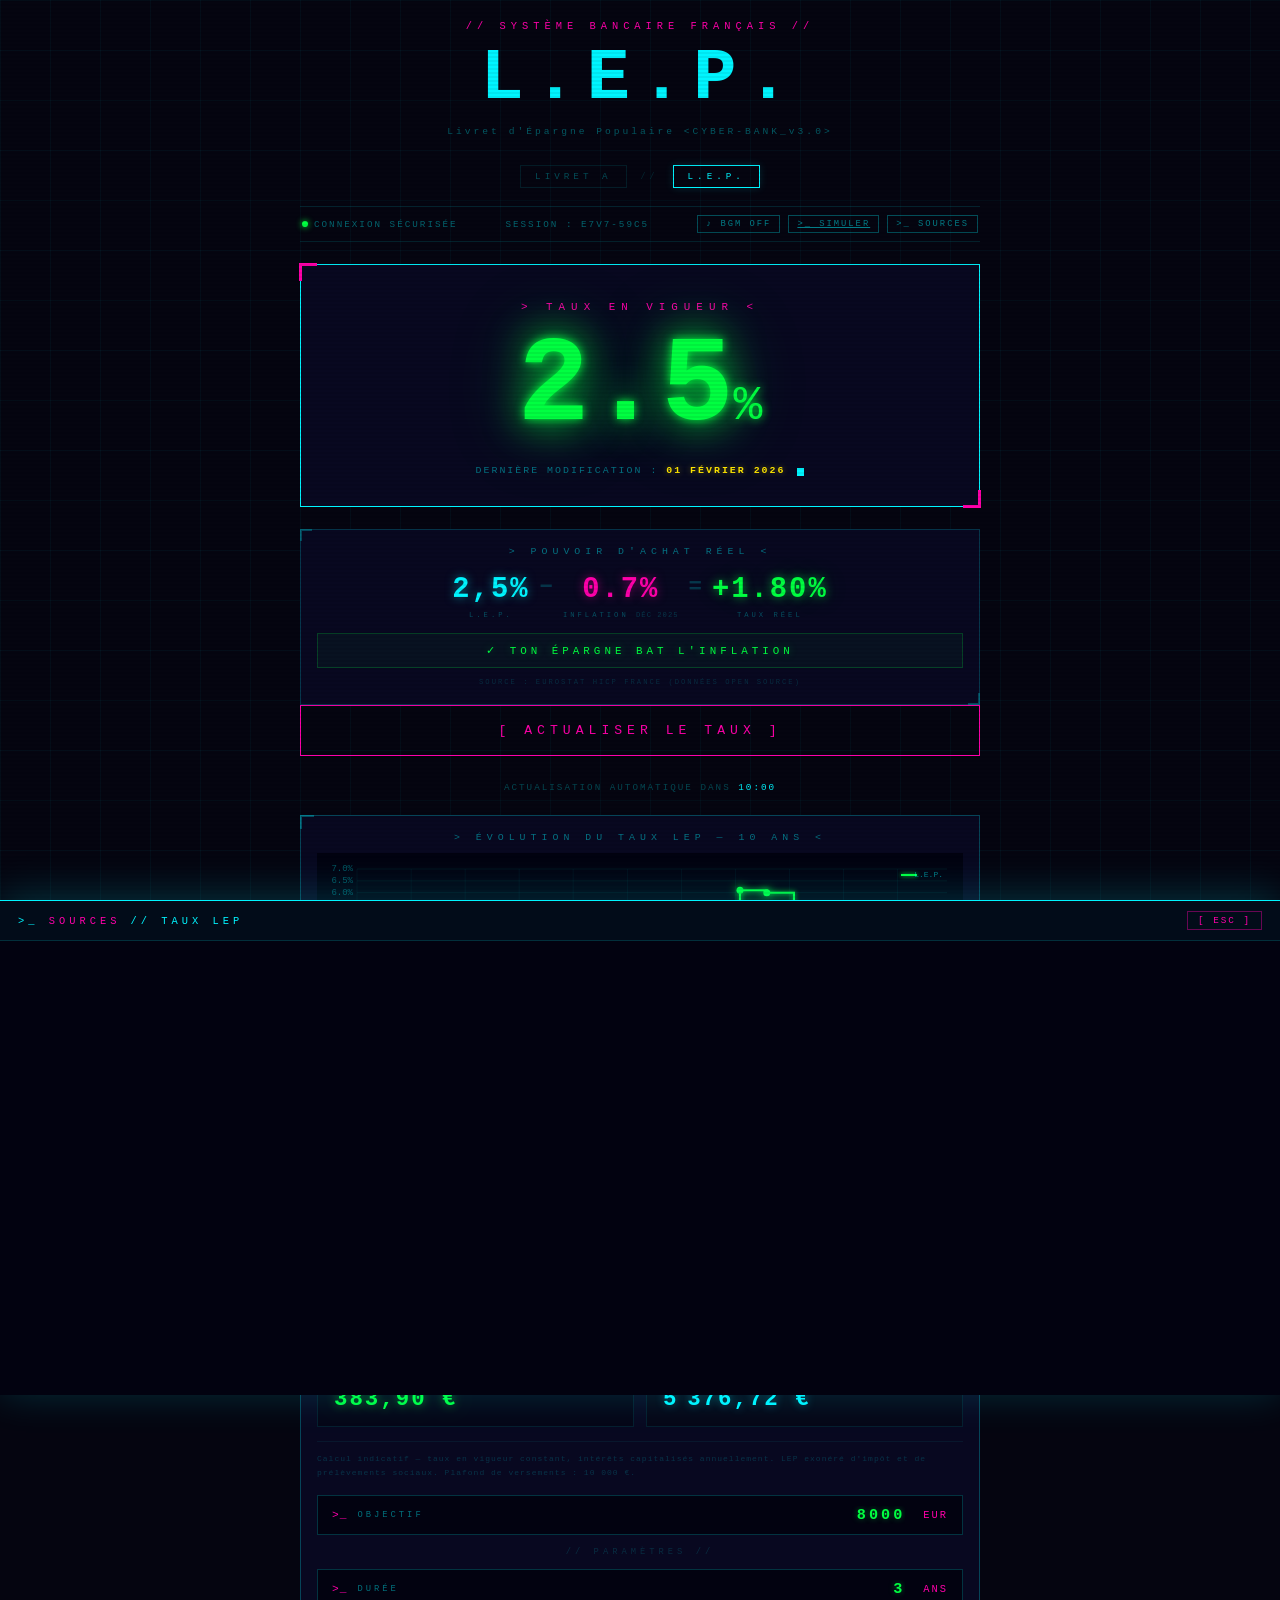
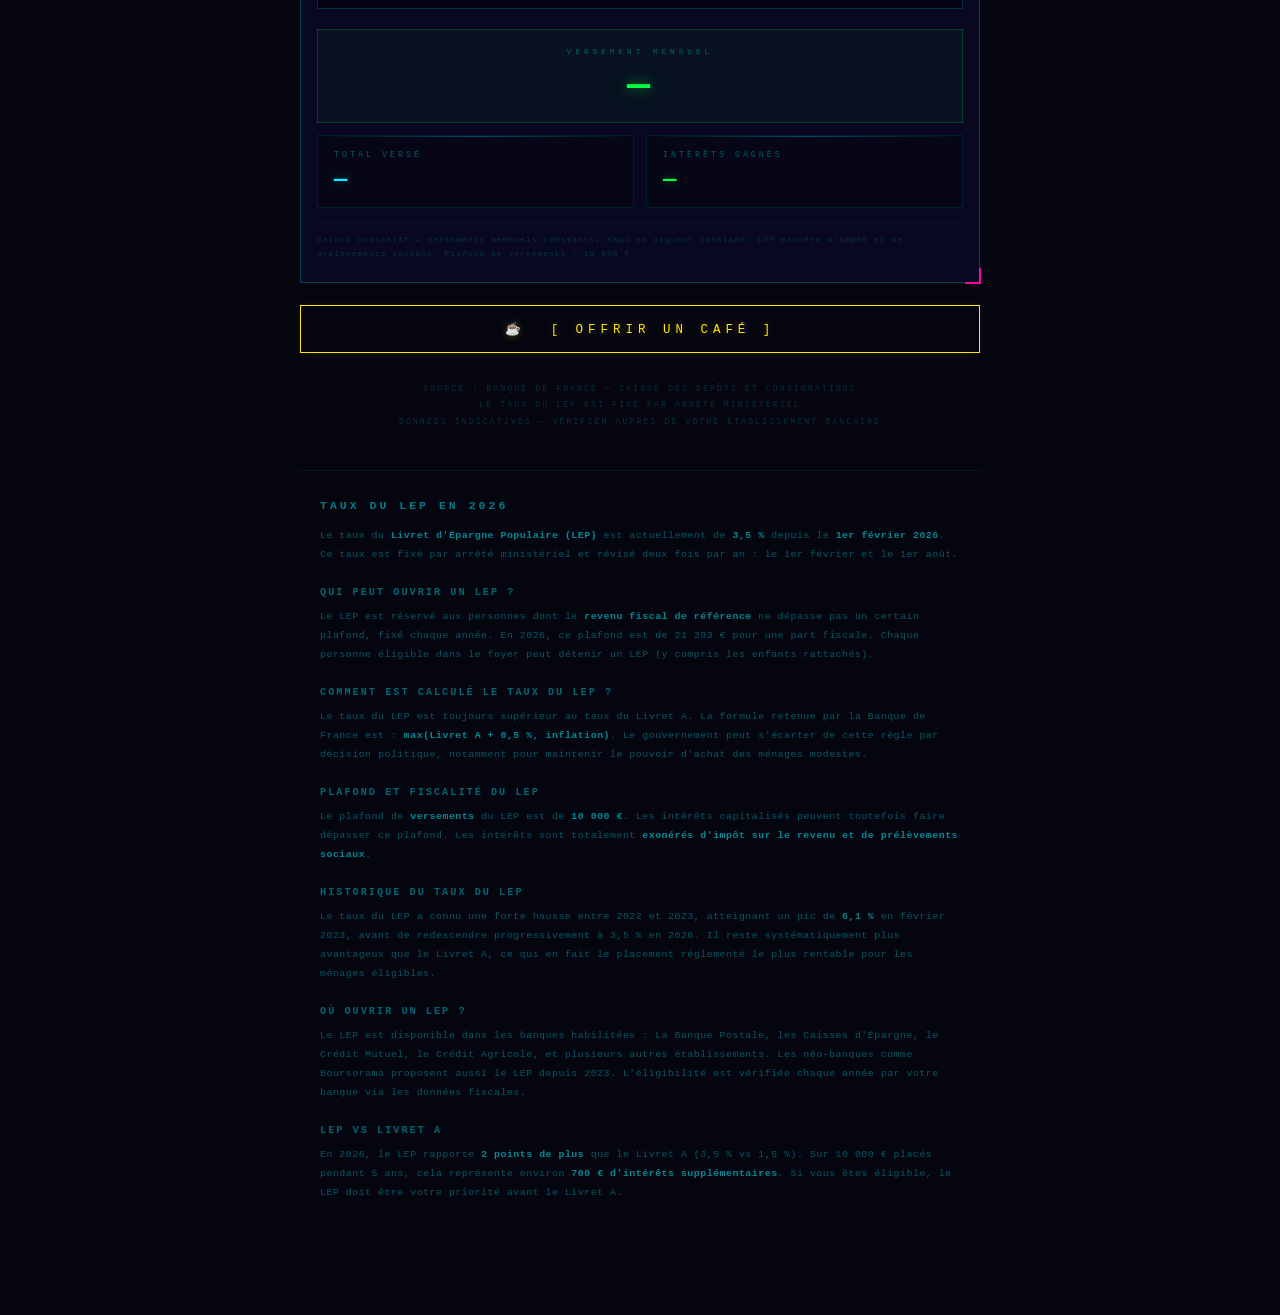
==== lep.html @ acd98ec1 "feat: simulateur objectif — inverser la formule (je veux X€ → versement/mois) Onglet ">_ Objectif" d" ====
<!DOCTYPE html>
<html lang="fr">
<head>
    <meta charset="UTF-8">
    <meta name="viewport" content="width=device-width, initial-scale=1.0">
    <meta http-equiv="Content-Security-Policy" content="default-src 'none'; script-src 'unsafe-inline' 'self' https://www.googletagmanager.com; style-src 'self'; img-src 'self' https://www.google-analytics.com; connect-src https://www.google-analytics.com https://analytics.google.com https://stats.g.doubleclick.net https://www.googletagmanager.com https://ec.europa.eu; frame-src https://www.googletagmanager.com; frame-ancestors 'none';">
    <meta name="referrer" content="strict-origin-when-cross-origin">
    <!-- Google Tag Manager -->
    <script>(function(w,d,s,l,i){w[l]=w[l]||[];w[l].push({'gtm.start':
    new Date().getTime(),event:'gtm.js'});var f=d.getElementsByTagName(s)[0],
    j=d.createElement(s),dl=l!='dataLayer'?'&l='+l:'';j.async=true;j.src=
    'https://www.googletagmanager.com/gtm.js?id='+i+dl;f.parentNode.insertBefore(j,f);
    })(window,document,'script','dataLayer','GTM-5NK9XSDT');</script>
    <!-- End Google Tag Manager -->
    <title>Taux LEP 2026 : 2,5 % — Livret d'Épargne Populaire mis à jour</title>
    <meta name="description" content="Taux du LEP (Livret d'Épargne Populaire) en vigueur : 2,5 % depuis fév. 2026. Sous conditions de ressources. Historique, simulateur et sources officielles.">
    <meta name="robots" content="index, follow">
    <meta name="theme-color" content="#050510">
    <link rel="icon" href="favicon.svg" type="image/svg+xml">
    <link rel="canonical" href="https://neurocash.fr/lep.html">
    <meta property="og:title" content="Taux LEP 2026 : 2,5 %">
    <meta property="og:description" content="Taux du LEP en vigueur : 2,5 % depuis le 1er février 2026. Sous conditions de ressources, plafond 10 000 €. Sources officielles.">
    <meta property="og:url" content="https://neurocash.fr/lep.html">
    <meta property="og:type" content="website">
    <meta property="og:locale" content="fr_FR">
    <script type="application/ld+json">
    {
      "@context": "https://schema.org",
      "@type": "WebPage",
      "name": "Taux LEP 2026",
      "description": "Taux du Livret d'Épargne Populaire (LEP) en vigueur : 3,5 % depuis le 1er février 2026.",
      "url": "https://neurocash.fr/lep.html",
      "inLanguage": "fr-FR",
      "dateModified": "2026-02-01",
      "publisher": { "@type": "Organization", "name": "NeuroCash", "url": "https://neurocash.fr" },
      "mainEntity": {
        "@type": "FinancialProduct",
        "name": "Livret d'Épargne Populaire (LEP)",
        "description": "Livret d'épargne réglementé réservé aux personnes aux revenus modestes.",
        "annualPercentageRate": "2.5",
        "currency": "EUR",
        "feesAndCommissionsSpecification": "Aucun frais. Exonéré d'impôt et de prélèvements sociaux. Plafond 10 000 €."
      }
    }
    </script>
    <link rel="stylesheet" href="css/style.css">
</head>
<body>
    <!-- Google Tag Manager (noscript) -->
    <noscript><iframe src="https://www.googletagmanager.com/ns.html?id=GTM-5NK9XSDT"
    height="0" width="0" style="display:none;visibility:hidden"></iframe></noscript>
    <!-- End Google Tag Manager (noscript) -->

    <div class="container">

        <header class="header">
            <div class="header-tag">// Système Bancaire Français //</div>
            <div class="header-title">L.E.P.</div>
            <div class="header-sub">Livret d'Épargne Populaire &lt;CYBER-BANK_v3.0&gt;</div>
        </header>

        <nav class="page-nav" aria-label="Navigation produits">
            <a href="index.html" class="page-nav-link">LIVRET A</a>
            <span class="page-nav-sep">//</span>
            <a href="lep.html" class="page-nav-link active" aria-current="page">L.E.P.</a>
        </nav>

        <div class="status-bar" aria-label="Barre de statut système">
            <span><span class="status-dot" aria-hidden="true"></span>CONNEXION SÉCURISÉE</span>
            <span>SESSION&nbsp;: <span id="session-id">---</span></span>
            <span class="status-btns">
                <button class="btn-console-toggle" id="btn-audio"
                        onclick="toggleAudio()" aria-label="Activer/désactiver la musique d'ambiance"
                        aria-pressed="false">♪ BGM OFF</button>
                <a class="btn-console-toggle" href="#simulateur"
                   aria-label="Aller au simulateur d'épargne">&gt;_ SIMULER</a>
                <button class="btn-console-toggle" id="btn-console-toggle"
                        onclick="toggleConsole()" aria-label="Ouvrir la console sources"
                        aria-expanded="false">&gt;_ SOURCES</button>
            </span>
        </div>

        <section class="rate-panel" aria-label="Taux du LEP">
            <div class="rate-label">&gt;&nbsp;Taux en vigueur&nbsp;&lt;</div>
            <div>
                <span class="rate-value" id="rate-display">3.5</span><span class="rate-unit">%</span>
            </div>
            <div class="rate-date">
                Dernière modification&nbsp;:&nbsp;<strong id="rate-change-date">01 FÉVRIER 2026</strong>
                <span class="cursor" aria-hidden="true"></span>
            </div>
        </section>

        <div class="inf-panel" aria-label="Pouvoir d'achat réel du LEP">
            <div class="chart-label">&gt;&nbsp;Pouvoir d'achat réel&nbsp;&lt;</div>
            <div class="inf-equation">
                <div class="inf-col">
                    <div class="inf-val cyan" id="inf-livreta-value">3,5%</div>
                    <div class="inf-lbl">L.E.P.</div>
                </div>
                <div class="inf-op">−</div>
                <div class="inf-col inf-tip-wrap">
                    <div class="inf-val pink"><span id="inf-inflation-value">…</span>%</div>
                    <div class="inf-lbl">INFLATION <span id="inf-inflation-period" class="inf-period"></span></div>
                    <div class="inf-tip" id="inf-tip" role="tooltip">
                        <div class="inf-tip-row">SOURCE <span>Eurostat</span></div>
                        <div class="inf-tip-row">SÉRIE <span>IPCH France</span></div>
                        <div class="inf-tip-row">PÉRIODE <span id="inf-tip-period">…</span></div>
                        <div class="inf-tip-row">VALEUR <span id="inf-tip-value">…</span>%</div>
                        <div class="inf-tip-row">OPEN DATA <span>ec.europa.eu</span></div>
                    </div>
                </div>
                <div class="inf-op">=</div>
                <div class="inf-col">
                    <div class="inf-real-value" id="inf-real-value">…</div>
                    <div class="inf-lbl">TAUX RÉEL</div>
                </div>
            </div>
            <div class="inf-status" id="inf-status">Chargement…</div>
            <div class="inf-source">Source : Eurostat HICP France (données open source)</div>
        </div>

        <button class="btn-update" id="btn-update" onclick="updateRate()"
                aria-label="Actualiser le taux affiché">
            [&nbsp;Actualiser le taux&nbsp;]
        </button>
        <div class="loading-bar" id="loading-bar" role="progressbar" aria-hidden="true"></div>

        <p class="refresh-info">
            Actualisation automatique dans&nbsp;<span id="countdown"
                aria-live="polite" aria-label="Temps avant actualisation">10:00</span>
        </p>

        <div class="chart-panel" aria-label="Graphique évolution du taux LEP">
            <div class="chart-label">&gt;&nbsp;Évolution du taux LEP — 10 ans&nbsp;&lt;</div>
            <div class="chart-wrap">
                <canvas id="rate-chart" aria-label="Graphique en escalier du taux du LEP"></canvas>
                <div class="chart-tooltip" id="chart-tooltip"></div>
            </div>
        </div>

        <div class="calc-panel" id="simulateur" aria-label="Simulateur d'épargne LEP">
            <div class="chart-label">&gt;&nbsp;Simulateur d'épargne&nbsp;&lt;</div>

            <div class="calc-tabs" role="tablist">
                <button class="calc-tab active" id="tab-gain" role="tab"
                        aria-selected="true" onclick="switchTab('gain')">
                    &gt;_ Intérêts
                </button>
                <button class="calc-tab" id="tab-objectif" role="tab"
                        aria-selected="false" onclick="switchTab('objectif')">
                    &gt;_ Objectif
                </button>
            </div>

            <div id="mode-gain">
                <div class="calc-inputs">
                    <div class="calc-field">
                        <span class="calc-prompt">&gt;_</span>
                        <label for="calc-amount">Montant placé</label>
                        <input type="number" id="calc-amount" value="5000"
                               min="1" max="10000" aria-label="Montant en euros">
                        <span class="calc-unit">EUR</span>
                    </div>
                    <div class="calc-plafond-wrap" aria-label="Plafond LEP">
                        <div class="calc-plafond-label">
                            <span>PLAFOND LÉGAL</span>
                            <span>10 000 €</span>
                        </div>
                        <div class="calc-plafond-track">
                            <div class="calc-plafond-bar" id="calc-plafond-bar"></div>
                        </div>
                    </div>
                    <div class="calc-warning" id="calc-warning" role="alert">
                        ⚠ Montant plafonné à 10 000 € — calcul effectué sur le maximum légal
                    </div>
                    <div class="calc-sep">// paramètres //</div>
                    <div class="calc-field">
                        <span class="calc-prompt">&gt;_</span>
                        <label for="calc-years">Durée</label>
                        <input type="number" id="calc-years" value="3"
                               min="1" max="30" aria-label="Durée en années">
                        <span class="calc-unit">ANS</span>
                    </div>
                </div>
                <div class="calc-results">
                    <div class="calc-result-item">
                        <div class="calc-result-label">Intérêts générés</div>
                        <div class="calc-result-value green" id="calc-interest">0,00 €</div>
                    </div>
                    <div class="calc-result-item">
                        <div class="calc-result-label">Capital final</div>
                        <div class="calc-result-value" id="calc-total">0,00 €</div>
                    </div>
                </div>
                <p class="calc-note">
                    Calcul indicatif — taux en vigueur constant, intérêts capitalisés annuellement.
                    LEP exonéré d'impôt et de prélèvements sociaux. Plafond de versements&nbsp;: 10 000 €.
                </p>
            </div>

            <div id="mode-objectif" style="display:none">
                <div class="calc-inputs">
                    <div class="calc-field">
                        <span class="calc-prompt">&gt;_</span>
                        <label for="obj-target">Objectif</label>
                        <input type="number" id="obj-target" value="8000"
                               min="1" aria-label="Montant cible en euros">
                        <span class="calc-unit">EUR</span>
                    </div>
                    <div class="calc-warning" id="obj-warning" role="alert" style="display:none">
                        ⚠ Objectif au-delà du plafond de versements (10 000 €)
                    </div>
                    <div class="calc-sep">// paramètres //</div>
                    <div class="calc-field">
                        <span class="calc-prompt">&gt;_</span>
                        <label for="obj-years">Durée</label>
                        <input type="number" id="obj-years" value="3"
                               min="1" max="30" aria-label="Durée en années">
                        <span class="calc-unit">ANS</span>
                    </div>
                </div>
                <div class="obj-result-main">
                    <div class="obj-result-main-label">Versement mensuel</div>
                    <div class="obj-result-main-value" id="obj-monthly">—</div>
                </div>
                <div class="calc-results">
                    <div class="calc-result-item">
                        <div class="calc-result-label">Total versé</div>
                        <div class="calc-result-value" id="obj-total-deposed">—</div>
                    </div>
                    <div class="calc-result-item">
                        <div class="calc-result-label">Intérêts gagnés</div>
                        <div class="calc-result-value green" id="obj-interest">—</div>
                    </div>
                </div>
                <p class="calc-note">
                    Calcul indicatif — versements mensuels constants, taux en vigueur constant.
                    LEP exonéré d'impôt et de prélèvements sociaux. Plafond de versements&nbsp;: 10 000 €.
                </p>
            </div>
        </div>

        <a class="btn-coffee" href="https://buymeacoffee.com/neurocash"
           target="_blank" rel="noopener noreferrer"
           aria-label="Offrir un café à NeuroCash">
            ☕ &nbsp;[ OFFRIR UN CAFÉ ]
        </a>

        <footer class="footer">
            Source&nbsp;: Banque de France — Caisse des Dépôts et Consignations<br>
            Le taux du LEP est fixé par arrêté ministériel<br>
            Données indicatives — Vérifier auprès de votre établissement bancaire
        </footer>

        <section class="seo-content" aria-label="Informations sur le LEP">
            <h1>Taux du LEP en 2026</h1>
            <p>Le taux du <strong>Livret d'Épargne Populaire (LEP)</strong> est actuellement de <strong>3,5 %</strong> depuis le <strong>1er février 2026</strong>. Ce taux est fixé par arrêté ministériel et révisé deux fois par an : le 1er février et le 1er août.</p>

            <h2>Qui peut ouvrir un LEP ?</h2>
            <p>Le LEP est réservé aux personnes dont le <strong>revenu fiscal de référence</strong> ne dépasse pas un certain plafond, fixé chaque année. En 2026, ce plafond est de 21 393 € pour une part fiscale. Chaque personne éligible dans le foyer peut détenir un LEP (y compris les enfants rattachés).</p>

            <h2>Comment est calculé le taux du LEP ?</h2>
            <p>Le taux du LEP est toujours supérieur au taux du Livret A. La formule retenue par la Banque de France est : <strong>max(Livret A + 0,5 %, inflation)</strong>. Le gouvernement peut s'écarter de cette règle par décision politique, notamment pour maintenir le pouvoir d'achat des ménages modestes.</p>

            <h2>Plafond et fiscalité du LEP</h2>
            <p>Le plafond de <strong>versements</strong> du LEP est de <strong>10 000 €</strong>. Les intérêts capitalisés peuvent toutefois faire dépasser ce plafond. Les intérêts sont totalement <strong>exonérés d'impôt sur le revenu et de prélèvements sociaux</strong>.</p>

            <h2>Historique du taux du LEP</h2>
            <p>Le taux du LEP a connu une forte hausse entre 2022 et 2023, atteignant un pic de <strong>6,1 %</strong> en février 2023, avant de redescendre progressivement à 3,5 % en 2026. Il reste systématiquement plus avantageux que le Livret A, ce qui en fait le placement réglementé le plus rentable pour les ménages éligibles.</p>

            <h2>Où ouvrir un LEP ?</h2>
            <p>Le LEP est disponible dans les banques habilitées : La Banque Postale, les Caisses d'Épargne, le Crédit Mutuel, le Crédit Agricole, et plusieurs autres établissements. Les néo-banques comme Boursorama proposent aussi le LEP depuis 2023. L'éligibilité est vérifiée chaque année par votre banque via les données fiscales.</p>

            <h2>LEP vs Livret A</h2>
            <p>En 2026, le LEP rapporte <strong>2 points de plus</strong> que le Livret A (3,5 % vs 1,5 %). Sur 10 000 € placés pendant 5 ans, cela représente environ <strong>700 € d'intérêts supplémentaires</strong>. Si vous êtes éligible, le LEP doit être votre priorité avant le Livret A.</p>
        </section>

    </div>

    <div class="notification" id="notification" role="alert" aria-live="assertive"></div>

    <div class="console-overlay" id="console-overlay" onclick="closeConsole()"></div>

    <aside class="console-panel" id="console-panel" aria-label="Console sources" aria-hidden="true">
        <div class="console-header">
            <div class="console-title">&gt;_ <span>SOURCES</span> // TAUX LEP</div>
            <button class="btn-console-close" onclick="closeConsole()"
                    aria-label="Fermer la console">[ ESC ]</button>
        </div>
        <div class="console-body" id="console-body"></div>
    </aside>

    <script src="js/lep-data.js"></script>
    <script src="js/inflation.js"></script>
    <script src="js/audio.js"></script>
    <script src="js/lep-chart.js"></script>
    <script src="js/console.js"></script>
    <script src="js/lep-calculator.js"></script>
    <script src="js/main.js"></script>
    <script src="js/lep-rate.js"></script>
    <script src="js/objective.js"></script>
</body>
</html>
---- css/style.css ----
*, *::before, *::after { box-sizing: border-box; margin: 0; padding: 0; }

:root {
    --cyan:       #00f5ff;
    --pink:       #ff00aa;
    --green:      #00ff41;
    --yellow:     #ffe600;
    --bg:         #050510;
    --panel:      #080820;
    --console-bg: #020210;
}

body {
    background-color: var(--bg);
    color: var(--cyan);
    font-family: 'Courier New', Courier, monospace;
    min-height: 100vh;
    display: flex;
    flex-direction: column;
    align-items: center;
    justify-content: center;
    overflow-x: hidden;
    position: relative;
}

body::before {
    content: '';
    position: fixed;
    inset: 0;
    background: repeating-linear-gradient(
        0deg,
        transparent, transparent 2px,
        rgba(0, 0, 0, 0.06) 2px, rgba(0, 0, 0, 0.06) 4px
    );
    pointer-events: none;
    z-index: 10;
}

body::after {
    content: '';
    position: fixed;
    inset: 0;
    background-image:
        linear-gradient(rgba(0, 245, 255, 0.04) 1px, transparent 1px),
        linear-gradient(90deg, rgba(0, 245, 255, 0.04) 1px, transparent 1px);
    background-size: 50px 50px;
    pointer-events: none;
    z-index: 0;
}

/* ── Animations ── */
@keyframes glitch {
    0%, 90%, 100% { text-shadow: 0 0 10px var(--cyan), 0 0 30px var(--cyan); transform: none; }
    91% { text-shadow: -3px 0 var(--pink),  3px 0 var(--cyan);  transform: translateX(-2px); }
    92% { text-shadow:  3px 0 var(--pink), -3px 0 var(--cyan);  transform: translateX( 2px); }
    93% { text-shadow: -3px 0 var(--green), 3px 0 var(--pink);  transform: translateX(-1px); }
    94% { text-shadow:  3px 0 var(--green),-3px 0 var(--pink);  transform: translateX( 1px); }
}

@keyframes pulse-border {
    0%, 100% {
        box-shadow: 0 0 6px var(--cyan), 0 0 24px var(--cyan),
                    inset 0 0 6px rgba(0, 245, 255, 0.08);
    }
    50% {
        box-shadow: 0 0 12px var(--cyan), 0 0 48px var(--cyan),
                    0 0 90px rgba(0, 245, 255, 0.25),
                    inset 0 0 12px rgba(0, 245, 255, 0.15);
    }
}

@keyframes blink    { 0%, 49% { opacity: 1; } 50%, 100% { opacity: 0; } }
@keyframes fade-in  { from { opacity: 0; transform: translateY(-8px); } to { opacity: 1; transform: none; } }
@keyframes pop-in   { from { opacity: 0; transform: scale(0.8); } to { opacity: 1; transform: scale(1); } }
@keyframes load-bar { from { width: 0; } to { width: 100%; } }

/* ── Layout ── */
.container {
    position: relative;
    z-index: 1;
    width: 90%;
    max-width: 680px;
    padding: 20px 0 80px;
}

/* ── Header ── */
.header { text-align: center; margin-bottom: 28px; }

.header-tag {
    font-size: 0.65rem;
    color: var(--pink);
    letter-spacing: 5px;
    text-transform: uppercase;
    margin-bottom: 6px;
}

.header-title {
    font-size: clamp(2.2rem, 9vw, 4.5rem);
    font-weight: bold;
    letter-spacing: 10px;
    text-transform: uppercase;
    color: var(--cyan);
    animation: glitch 6s infinite;
}

.header-sub {
    font-size: 0.6rem;
    color: rgba(0, 245, 255, 0.35);
    letter-spacing: 3px;
    margin-top: 6px;
}

/* ── Page nav ── */
.page-nav {
    display: flex;
    align-items: center;
    justify-content: center;
    gap: 14px;
    margin-bottom: 18px;
    font-size: 0.58rem;
    letter-spacing: 4px;
    text-transform: uppercase;
}

.page-nav-link {
    color: rgba(0, 245, 255, 0.3);
    text-decoration: none;
    padding: 5px 14px;
    border: 1px solid rgba(0, 245, 255, 0.1);
    transition: color 0.2s, border-color 0.2s, box-shadow 0.2s;
}

.page-nav-link:hover {
    color: var(--cyan);
    border-color: rgba(0, 245, 255, 0.4);
}

.page-nav-link.active {
    color: var(--cyan);
    border-color: var(--cyan);
    box-shadow: 0 0 8px rgba(0, 245, 255, 0.15);
}

.page-nav-sep {
    color: rgba(0, 245, 255, 0.15);
    font-size: 0.52rem;
}

/* ── Status bar ── */
.status-bar {
    display: flex;
    justify-content: space-between;
    align-items: center;
    font-size: 0.58rem;
    color: rgba(0, 245, 255, 0.4);
    letter-spacing: 2px;
    margin-bottom: 22px;
    padding: 8px 2px;
    border-top: 1px solid rgba(0, 245, 255, 0.12);
    border-bottom: 1px solid rgba(0, 245, 255, 0.12);
}

.status-dot {
    display: inline-block;
    width: 6px; height: 6px;
    background: var(--green);
    border-radius: 50%;
    margin-right: 6px;
    box-shadow: 0 0 6px var(--green);
    animation: blink 1.4s step-start infinite;
    vertical-align: middle;
}

.status-btns {
    display: flex;
    gap: 8px;
    align-items: center;
}

.btn-console-toggle {
    background: transparent;
    border: 1px solid rgba(0, 245, 255, 0.3);
    color: rgba(0, 245, 255, 0.5);
    font-family: 'Courier New', Courier, monospace;
    font-size: 0.55rem;
    letter-spacing: 2px;
    padding: 3px 8px;
    cursor: pointer;
    transition: color 0.2s, border-color 0.2s, box-shadow 0.2s;
}

.btn-console-toggle:hover,
.btn-console-toggle.active {
    color: var(--cyan);
    border-color: var(--cyan);
    box-shadow: 0 0 8px rgba(0, 245, 255, 0.3);
}

/* ── Rate panel ── */
.rate-panel {
    background: var(--panel);
    border: 1px solid var(--cyan);
    padding: 36px 28px 30px;
    text-align: center;
    margin-bottom: 22px;
    position: relative;
    animation: pulse-border 3.5s ease-in-out infinite;
}

.rate-panel::before, .rate-panel::after {
    content: '';
    position: absolute;
    width: 18px; height: 18px;
    border-color: var(--pink);
    border-style: solid;
}
.rate-panel::before { top: -2px;    left:  -2px; border-width: 3px 0 0 3px; }
.rate-panel::after  { bottom: -2px; right: -2px; border-width: 0 3px 3px 0; }

.rate-label {
    font-size: 0.68rem;
    letter-spacing: 6px;
    color: var(--pink);
    text-transform: uppercase;
    margin-bottom: 14px;
}

.rate-value {
    display: inline;
    font-size: clamp(3.5rem, 16vw, 7.5rem);
    font-weight: bold;
    color: var(--green);
    text-shadow: 0 0 10px var(--green), 0 0 40px var(--green),
                 0 0 80px rgba(0, 255, 65, 0.4);
    line-height: 1;
}

.rate-unit {
    font-size: clamp(1.8rem, 6vw, 3rem);
    color: var(--green);
    text-shadow: 0 0 10px var(--green);
}

.rate-date {
    margin-top: 18px;
    font-size: 0.62rem;
    color: rgba(0, 245, 255, 0.45);
    letter-spacing: 2px;
    text-transform: uppercase;
}

.rate-date strong {
    color: var(--yellow);
    text-shadow: 0 0 6px rgba(255, 230, 0, 0.4);
}

.cursor {
    display: inline-block;
    width: 7px; height: 0.85em;
    background: var(--cyan);
    animation: blink 1s step-start infinite;
    vertical-align: text-bottom;
    margin-left: 4px;
}

/* ── Inflation / pouvoir d'achat ── */
.inf-panel {
    background: var(--panel);
    border: 1px solid rgba(0, 245, 255, 0.2);
    padding: 16px 16px 18px;
    margin-top: 14px;
    position: relative;
}

.inf-panel::before, .inf-panel::after {
    content: '';
    position: absolute;
    width: 12px; height: 12px;
    border-color: rgba(0, 245, 255, 0.25);
    border-style: solid;
}
.inf-panel::before { top: -1px;    left:  -1px; border-width: 2px 0 0 2px; }
.inf-panel::after  { bottom: -1px; right: -1px; border-width: 0 2px 2px 0; }

.inf-equation {
    display: flex;
    align-items: center;
    justify-content: center;
    gap: 10px;
    margin: 16px 0 14px;
    flex-wrap: wrap;
}

.inf-col {
    display: flex;
    flex-direction: column;
    align-items: center;
    gap: 5px;
    min-width: 70px;
}

.inf-val {
    font-size: clamp(1.2rem, 5vw, 1.8rem);
    font-weight: bold;
    letter-spacing: 2px;
}

.inf-val.cyan {
    color: var(--cyan);
    text-shadow: 0 0 10px rgba(0, 245, 255, 0.5);
}

.inf-val.pink {
    color: var(--pink);
    text-shadow: 0 0 10px rgba(255, 0, 170, 0.5);
}

.inf-real-value {
    font-size: clamp(1.2rem, 5vw, 1.8rem);
    font-weight: bold;
    letter-spacing: 2px;
}

.inf-real-value.positive {
    color: var(--green);
    text-shadow: 0 0 10px rgba(0, 255, 65, 0.6), 0 0 30px rgba(0, 255, 65, 0.2);
}

.inf-real-value.negative {
    color: var(--pink);
    text-shadow: 0 0 10px rgba(255, 0, 170, 0.6);
}

.inf-lbl {
    font-size: 0.45rem;
    letter-spacing: 3px;
    color: rgba(0, 245, 255, 0.3);
    text-transform: uppercase;
    text-align: center;
}

.inf-period {
    color: rgba(0, 245, 255, 0.2);
    letter-spacing: 1px;
}

.inf-op {
    font-size: clamp(1rem, 4vw, 1.4rem);
    color: rgba(0, 245, 255, 0.2);
    font-weight: bold;
    padding-bottom: 18px;
}

.inf-status {
    text-align: center;
    font-size: 0.68rem;
    letter-spacing: 4px;
    text-transform: uppercase;
    padding: 10px;
    border: 1px solid transparent;
}

.inf-status.positive {
    color: var(--green);
    border-color: rgba(0, 255, 65, 0.2);
    background: rgba(0, 255, 65, 0.04);
    text-shadow: 0 0 8px rgba(0, 255, 65, 0.4);
}

.inf-status.negative {
    color: var(--pink);
    border-color: rgba(255, 0, 170, 0.2);
    background: rgba(255, 0, 170, 0.04);
    text-shadow: 0 0 8px rgba(255, 0, 170, 0.4);
}

.inf-tip-wrap { position: relative; cursor: help; }

.inf-tip {
    display: none;
    position: absolute;
    bottom: calc(100% + 10px);
    left: 50%;
    transform: translateX(-50%);
    background: var(--console-bg);
    border: 1px solid var(--pink);
    color: var(--pink);
    font-size: 0.5rem;
    letter-spacing: 2px;
    padding: 10px 14px;
    white-space: nowrap;
    z-index: 20;
    box-shadow: 0 0 18px rgba(255, 0, 170, 0.25);
    text-transform: uppercase;
    line-height: 2;
    pointer-events: none;
}

.inf-tip::after {
    content: '';
    position: absolute;
    top: 100%;
    left: 50%;
    transform: translateX(-50%);
    border: 6px solid transparent;
    border-top-color: var(--pink);
}

.inf-tip-row {
    display: flex;
    justify-content: space-between;
    gap: 16px;
}

.inf-tip-row span {
    color: var(--cyan);
}

.inf-tip-wrap:hover .inf-tip { display: block; }

.inf-source {
    text-align: center;
    margin-top: 10px;
    font-size: 0.45rem;
    color: rgba(0, 245, 255, 0.15);
    letter-spacing: 2px;
    text-transform: uppercase;
}

/* ── Prédiction ── */
.pred-panel {
    background: var(--panel);
    border: 1px solid rgba(255, 230, 0, 0.3);
    padding: 16px 16px 18px;
    margin-top: 14px;
    position: relative;
}

.pred-panel::before, .pred-panel::after {
    content: '';
    position: absolute;
    width: 12px; height: 12px;
    border-color: rgba(255, 230, 0, 0.4);
    border-style: solid;
}
.pred-panel::before { top: -1px;    left:  -1px; border-width: 2px 0 0 2px; }
.pred-panel::after  { bottom: -1px; right: -1px; border-width: 0 2px 2px 0; }

.pred-countdown-wrap {
    display: flex;
    align-items: center;
    justify-content: center;
    gap: 12px;
    margin: 10px 0 16px;
}

.pred-countdown-label {
    font-size: 0.5rem;
    letter-spacing: 3px;
    color: rgba(255, 230, 0, 0.4);
    text-transform: uppercase;
}

.pred-countdown {
    font-size: 0.85rem;
    font-weight: bold;
    letter-spacing: 4px;
    color: var(--yellow);
    text-shadow: 0 0 10px rgba(255, 230, 0, 0.5);
}

.pred-body {
    display: flex;
    gap: 16px;
    align-items: flex-start;
    flex-wrap: wrap;
}

.pred-inputs {
    flex: 1;
    min-width: 200px;
    display: flex;
    flex-direction: column;
    gap: 6px;
}

.pred-row {
    display: flex;
    justify-content: space-between;
    align-items: center;
    padding: 6px 10px;
    background: rgba(0,0,0,0.2);
    border-left: 2px solid rgba(255, 230, 0, 0.15);
}

.pred-row.small {
    padding: 4px 10px;
    border-left-color: rgba(0, 245, 255, 0.1);
}

.pred-lbl {
    font-size: 0.5rem;
    letter-spacing: 2px;
    color: rgba(0, 245, 255, 0.35);
    text-transform: uppercase;
}

.pred-period {
    color: rgba(0, 245, 255, 0.2);
    font-size: 0.45rem;
}

.pred-val {
    font-size: 0.75rem;
    font-weight: bold;
    letter-spacing: 2px;
    color: rgba(0, 245, 255, 0.6);
}

.pred-val.pink { color: var(--pink); text-shadow: 0 0 6px rgba(255,0,170,0.4); }
.pred-val.cyan { color: var(--cyan); text-shadow: 0 0 6px rgba(0,245,255,0.4); }

.pred-sep {
    font-size: 0.45rem;
    letter-spacing: 3px;
    color: rgba(0, 245, 255, 0.12);
    text-align: center;
    padding: 4px 0;
    text-transform: uppercase;
}

.pred-result {
    display: flex;
    flex-direction: column;
    align-items: center;
    justify-content: center;
    min-width: 120px;
    padding: 14px;
    background: rgba(255, 230, 0, 0.04);
    border: 1px solid rgba(255, 230, 0, 0.2);
}

.pred-result-label {
    font-size: 0.45rem;
    letter-spacing: 4px;
    color: rgba(255, 230, 0, 0.4);
    text-transform: uppercase;
    margin-bottom: 8px;
}

.pred-value {
    font-size: clamp(1.4rem, 5vw, 2rem);
    font-weight: bold;
    color: var(--yellow);
    text-shadow: 0 0 12px rgba(255, 230, 0, 0.6), 0 0 30px rgba(255, 230, 0, 0.2);
    letter-spacing: 2px;
}

.pred-direction {
    margin-top: 8px;
    font-size: 0.5rem;
    letter-spacing: 3px;
    text-transform: uppercase;
    font-weight: bold;
}

.pred-direction.up     { color: var(--green); text-shadow: 0 0 6px rgba(0,255,65,0.5); }
.pred-direction.down   { color: var(--pink);  text-shadow: 0 0 6px rgba(255,0,170,0.5); }
.pred-direction.stable { color: var(--cyan);  text-shadow: 0 0 6px rgba(0,245,255,0.5); }

.pred-disclaimer {
    margin-top: 14px;
    font-size: 0.46rem;
    color: rgba(255, 230, 0, 0.2);
    letter-spacing: 1px;
    line-height: 1.8;
    border-top: 1px solid rgba(255, 230, 0, 0.08);
    padding-top: 10px;
    text-transform: uppercase;
}

/* ── Update button ── */
.btn-update {
    display: block;
    width: 100%;
    padding: 17px;
    background: transparent;
    border: 1px solid var(--pink);
    color: var(--pink);
    font-family: 'Courier New', Courier, monospace;
    font-size: 0.82rem;
    letter-spacing: 5px;
    text-transform: uppercase;
    cursor: pointer;
    position: relative;
    overflow: hidden;
    isolation: isolate;
    transition: color 0.25s;
}

.btn-update::before {
    content: '';
    position: absolute;
    inset: 0;
    background: var(--pink);
    transform: translateX(-101%);
    transition: transform 0.28s ease;
    z-index: -1;
}

.btn-update:hover:not(:disabled) { color: var(--bg); }
.btn-update:hover:not(:disabled)::before { transform: translateX(0); }
.btn-update:active:not(:disabled) { transform: scale(0.985); }
.btn-update:disabled { opacity: 0.55; cursor: not-allowed; }

.loading-bar {
    height: 2px;
    background: var(--pink);
    box-shadow: 0 0 8px var(--pink);
    width: 0;
    margin-top: 6px;
    visibility: hidden;
}

.loading-bar.active {
    visibility: visible;
    animation: load-bar 1.4s ease-in-out forwards;
}

/* ── Refresh info ── */
.refresh-info {
    text-align: center;
    margin-top: 18px;
    font-size: 0.58rem;
    color: rgba(0, 245, 255, 0.28);
    letter-spacing: 2px;
    text-transform: uppercase;
}

#countdown { color: var(--cyan); }

/* ── Notification ── */
.notification {
    position: fixed;
    top: 20px; right: 20px;
    background: var(--panel);
    border: 1px solid var(--green);
    color: var(--green);
    padding: 11px 18px;
    font-size: 0.65rem;
    letter-spacing: 2px;
    z-index: 200;
    box-shadow: 0 0 18px rgba(0, 255, 65, 0.25);
    display: none;
}

.notification.show {
    display: block;
    animation: fade-in 0.25s ease;
}

/* ── Chart ── */
.chart-panel {
    background: var(--panel);
    border: 1px solid rgba(0, 245, 255, 0.25);
    padding: 16px 16px 10px;
    margin-top: 22px;
    position: relative;
}

.chart-panel::before, .chart-panel::after {
    content: '';
    position: absolute;
    width: 14px; height: 14px;
    border-color: rgba(0, 245, 255, 0.3);
    border-style: solid;
}
.chart-panel::before { top: -1px;    left:  -1px; border-width: 2px 0 0 2px; }
.chart-panel::after  { bottom: -1px; right: -1px; border-width: 0 2px 2px 0; }

.chart-label {
    font-size: 0.62rem;
    letter-spacing: 5px;
    color: rgba(0, 245, 255, 0.45);
    text-transform: uppercase;
    text-align: center;
    margin-bottom: 10px;
}

.chart-wrap { position: relative; }

#rate-chart {
    width: 100%;
    height: 210px;
    display: block;
    cursor: crosshair;
}

.chart-tooltip {
    position: absolute;
    background: rgba(2, 2, 16, 0.95);
    border: 1px solid var(--cyan);
    color: var(--cyan);
    font-size: 0.58rem;
    letter-spacing: 2px;
    padding: 7px 12px;
    pointer-events: none;
    display: none;
    white-space: nowrap;
    box-shadow: 0 0 14px rgba(0, 245, 255, 0.2);
    line-height: 1.8;
    z-index: 5;
}

.chart-tooltip strong { color: var(--green); }

/* ── Calculateur ── */
.calc-panel {
    background: var(--panel);
    border: 1px solid rgba(0, 245, 255, 0.25);
    padding: 16px 16px 20px;
    margin-top: 22px;
    position: relative;
}

.calc-panel::before, .calc-panel::after {
    content: '';
    position: absolute;
    width: 16px; height: 16px;
    border-color: var(--pink);
    border-style: solid;
}
.calc-panel::before { top: -2px;    left:  -2px; border-width: 2px 0 0 2px; }
.calc-panel::after  { bottom: -2px; right: -2px; border-width: 0 2px 2px 0; }

.calc-inputs {
    display: flex;
    flex-direction: column;
    gap: 10px;
    margin: 14px 0 20px;
}

.calc-field {
    display: flex;
    align-items: center;
    gap: 10px;
    border: 1px solid rgba(0, 245, 255, 0.2);
    background: var(--console-bg);
    padding: 10px 14px;
    transition: border-color 0.2s, box-shadow 0.2s;
}

.calc-field:focus-within {
    border-color: var(--cyan);
    box-shadow: 0 0 12px rgba(0, 245, 255, 0.15);
}

.calc-prompt {
    font-size: 0.7rem;
    color: var(--pink);
    letter-spacing: 1px;
    flex-shrink: 0;
    user-select: none;
}

.calc-field label {
    font-size: 0.55rem;
    letter-spacing: 3px;
    color: rgba(0, 245, 255, 0.45);
    text-transform: uppercase;
    flex-shrink: 0;
    min-width: 110px;
}

.calc-field input {
    flex: 1;
    background: transparent;
    border: none;
    outline: none;
    color: var(--green);
    font-family: 'Courier New', Courier, monospace;
    font-size: 0.95rem;
    font-weight: bold;
    letter-spacing: 3px;
    text-align: right;
    min-width: 0;
    text-shadow: 0 0 6px rgba(0, 255, 65, 0.4);
}

.calc-field input::-webkit-inner-spin-button,
.calc-field input::-webkit-outer-spin-button { -webkit-appearance: none; }

.calc-unit {
    font-size: 0.65rem;
    color: var(--pink);
    letter-spacing: 2px;
    flex-shrink: 0;
    margin-left: 8px;
}

.calc-plafond-wrap {
    padding: 6px 14px 8px;
    border-left: 1px solid rgba(0, 245, 255, 0.1);
    border-right: 1px solid rgba(0, 245, 255, 0.1);
}

.calc-plafond-label {
    display: flex;
    justify-content: space-between;
    font-size: 0.50rem;
    letter-spacing: 2px;
    color: rgba(0, 245, 255, 0.3);
    text-transform: uppercase;
    margin-bottom: 5px;
}

.calc-plafond-track {
    height: 2px;
    background: rgba(0, 245, 255, 0.08);
    position: relative;
}

.calc-plafond-bar {
    height: 100%;
    width: 0;
    background: var(--green);
    box-shadow: 0 0 8px var(--green);
    transition: width 0.3s ease, background 0.3s ease, box-shadow 0.3s ease;
}

.calc-warning {
    display: none;
    font-size: 0.55rem;
    color: var(--pink);
    letter-spacing: 2px;
    padding: 6px 14px;
    border-left: 2px solid var(--pink);
    background: rgba(255, 0, 170, 0.05);
    text-shadow: 0 0 6px rgba(255, 0, 170, 0.4);
}

.calc-sep {
    font-size: 0.55rem;
    letter-spacing: 4px;
    color: rgba(0, 245, 255, 0.15);
    text-align: center;
    text-transform: uppercase;
    padding: 2px 0;
}

.calc-results {
    display: flex;
    gap: 12px;
    flex-wrap: wrap;
}

.calc-result-item {
    flex: 1;
    min-width: 140px;
    background: rgba(0, 0, 0, 0.3);
    border: 1px solid rgba(0, 245, 255, 0.1);
    padding: 14px 16px;
    position: relative;
}

.calc-result-item::before {
    content: '';
    position: absolute;
    top: 0; left: 0; right: 0;
    height: 1px;
    background: linear-gradient(90deg, transparent, rgba(0, 245, 255, 0.3), transparent);
}

.calc-result-label {
    font-size: 0.52rem;
    letter-spacing: 3px;
    color: rgba(0, 245, 255, 0.35);
    text-transform: uppercase;
    margin-bottom: 8px;
}

.calc-result-value {
    font-size: clamp(1rem, 4vw, 1.4rem);
    font-weight: bold;
    color: var(--cyan);
    letter-spacing: 2px;
    text-shadow: 0 0 10px rgba(0, 245, 255, 0.4);
}

.calc-result-value.green {
    color: var(--green);
    text-shadow: 0 0 10px rgba(0, 255, 65, 0.5), 0 0 30px rgba(0, 255, 65, 0.2);
}

.calc-note {
    margin-top: 14px;
    font-size: 0.50rem;
    color: rgba(0, 245, 255, 0.18);
    letter-spacing: 1px;
    line-height: 1.8;
    border-top: 1px solid rgba(0, 245, 255, 0.06);
    padding-top: 10px;
}

/* ── Onglets simulateur ── */
.calc-tabs {
    display: flex;
    border: 1px solid rgba(0, 245, 255, 0.15);
    margin-bottom: 16px;
}

.calc-tab {
    flex: 1;
    padding: 9px;
    background: transparent;
    border: none;
    border-right: 1px solid rgba(0, 245, 255, 0.15);
    color: rgba(0, 245, 255, 0.3);
    font-family: 'Courier New', Courier, monospace;
    font-size: 0.55rem;
    letter-spacing: 3px;
    text-transform: uppercase;
    cursor: pointer;
    transition: color 0.2s, background 0.2s;
}

.calc-tab:last-child { border-right: none; }

.calc-tab:hover:not(.active) { color: rgba(0, 245, 255, 0.6); }

.calc-tab.active {
    color: var(--cyan);
    background: rgba(0, 245, 255, 0.06);
    box-shadow: inset 0 -2px 0 var(--cyan);
}

/* ── Résultats objectif ── */
.obj-result-main {
    text-align: center;
    padding: 18px 16px 14px;
    background: rgba(0, 255, 65, 0.04);
    border: 1px solid rgba(0, 255, 65, 0.2);
    margin-bottom: 12px;
}

.obj-result-main-label {
    font-size: 0.48rem;
    letter-spacing: 4px;
    color: rgba(0, 245, 255, 0.35);
    text-transform: uppercase;
    margin-bottom: 8px;
}

.obj-result-main-value {
    font-size: clamp(1.6rem, 6vw, 2.4rem);
    font-weight: bold;
    color: var(--green);
    letter-spacing: 3px;
    text-shadow: 0 0 12px rgba(0, 255, 65, 0.5), 0 0 30px rgba(0, 255, 65, 0.2);
}

/* ── Buy me a coffee ── */
.btn-coffee {
    display: block;
    width: 100%;
    margin-top: 22px;
    padding: 15px;
    background: transparent;
    border: 1px solid var(--yellow);
    color: var(--yellow);
    font-family: 'Courier New', Courier, monospace;
    font-size: 0.78rem;
    letter-spacing: 5px;
    text-transform: uppercase;
    text-align: center;
    text-decoration: none;
    position: relative;
    overflow: hidden;
    isolation: isolate;
    transition: color 0.25s;
    text-shadow: 0 0 8px rgba(255, 230, 0, 0.3);
    box-shadow: 0 0 10px rgba(255, 230, 0, 0.08);
}

.btn-coffee::before {
    content: '';
    position: absolute;
    inset: 0;
    background: var(--yellow);
    transform: translateX(-101%);
    transition: transform 0.28s ease;
    z-index: -1;
}

.btn-coffee:hover { color: var(--bg); text-shadow: none; }
.btn-coffee:hover::before { transform: translateX(0); }

/* ── Footer ── */
.footer {
    text-align: center;
    margin-top: 28px;
    font-size: 0.52rem;
    color: rgba(0, 245, 255, 0.18);
    letter-spacing: 2px;
    line-height: 2;
    text-transform: uppercase;
}

/* ── SEO content ── */
.seo-content {
    margin-top: 40px;
    padding: 24px 20px;
    border-top: 1px solid rgba(0, 245, 255, 0.08);
    color: rgba(0, 245, 255, 0.35);
    font-size: 0.62rem;
    line-height: 1.9;
    letter-spacing: 0.5px;
}

.seo-content h1 {
    font-size: 0.72rem;
    color: rgba(0, 245, 255, 0.5);
    letter-spacing: 3px;
    text-transform: uppercase;
    margin-bottom: 10px;
    font-weight: bold;
}

.seo-content h2 {
    font-size: 0.64rem;
    color: rgba(0, 245, 255, 0.4);
    letter-spacing: 2px;
    text-transform: uppercase;
    margin: 18px 0 6px;
    font-weight: bold;
}

.seo-content p { margin-bottom: 8px; }

.seo-content strong { color: rgba(0, 245, 255, 0.55); }

/* ── Console panel ── */
.console-overlay {
    display: none;
    position: fixed;
    inset: 0;
    background: rgba(2, 2, 16, 0.6);
    z-index: 50;
}

.console-overlay.open { display: block; }

.console-panel {
    position: fixed;
    bottom: 0; left: 0; right: 0;
    height: clamp(320px, 55vh, 520px);
    background: var(--console-bg);
    border-top: 1px solid var(--cyan);
    box-shadow: 0 -4px 40px rgba(0, 245, 255, 0.2);
    z-index: 60;
    display: flex;
    flex-direction: column;
    transform: translateY(100%);
    transition: transform 0.35s cubic-bezier(0.16, 1, 0.3, 1);
}

.console-panel.open { transform: translateY(0); }

.console-header {
    display: flex;
    justify-content: space-between;
    align-items: center;
    padding: 10px 18px;
    border-bottom: 1px solid rgba(0, 245, 255, 0.15);
    background: rgba(0, 245, 255, 0.04);
    flex-shrink: 0;
}

.console-title {
    font-size: 0.65rem;
    letter-spacing: 4px;
    color: var(--cyan);
    text-transform: uppercase;
}

.console-title span { color: var(--pink); }

.btn-console-close {
    background: transparent;
    border: 1px solid rgba(255, 0, 170, 0.4);
    color: var(--pink);
    font-family: 'Courier New', Courier, monospace;
    font-size: 0.58rem;
    letter-spacing: 2px;
    padding: 3px 10px;
    cursor: pointer;
    transition: background 0.2s, box-shadow 0.2s;
}

.btn-console-close:hover {
    background: rgba(255, 0, 170, 0.15);
    box-shadow: 0 0 8px rgba(255, 0, 170, 0.3);
}

.console-body {
    flex: 1;
    overflow-y: auto;
    padding: 16px 20px 20px;
    scrollbar-width: thin;
    scrollbar-color: var(--cyan) transparent;
}

.console-body::-webkit-scrollbar { width: 4px; }
.console-body::-webkit-scrollbar-thumb { background: var(--cyan); border-radius: 2px; }

.console-line {
    font-size: 0.65rem;
    line-height: 1.9;
    letter-spacing: 1px;
    white-space: pre-wrap;
    opacity: 0;
    animation: fade-in 0.1s ease forwards;
}

.console-line.cmd         { color: var(--green); }
.console-line.info        { color: rgba(0, 245, 255, 0.6); }
.console-line.source-num  { color: var(--yellow); }
.console-line.source-name { color: var(--cyan); font-weight: bold; }
.console-line.source-url  { color: rgba(0, 245, 255, 0.5); }
.console-line.source-url a {
    color: inherit;
    text-decoration: none;
    border-bottom: 1px solid rgba(0, 245, 255, 0.25);
    transition: color 0.2s, border-color 0.2s;
}
.console-line.source-url a:hover { color: var(--cyan); border-color: var(--cyan); }
.console-line.source-desc { color: rgba(0, 245, 255, 0.38); padding-left: 16px; }
.console-line.sep         { color: rgba(0, 245, 255, 0.12); }
.console-line.warn        { color: var(--yellow); }
.console-line.prompt      { color: var(--pink); }
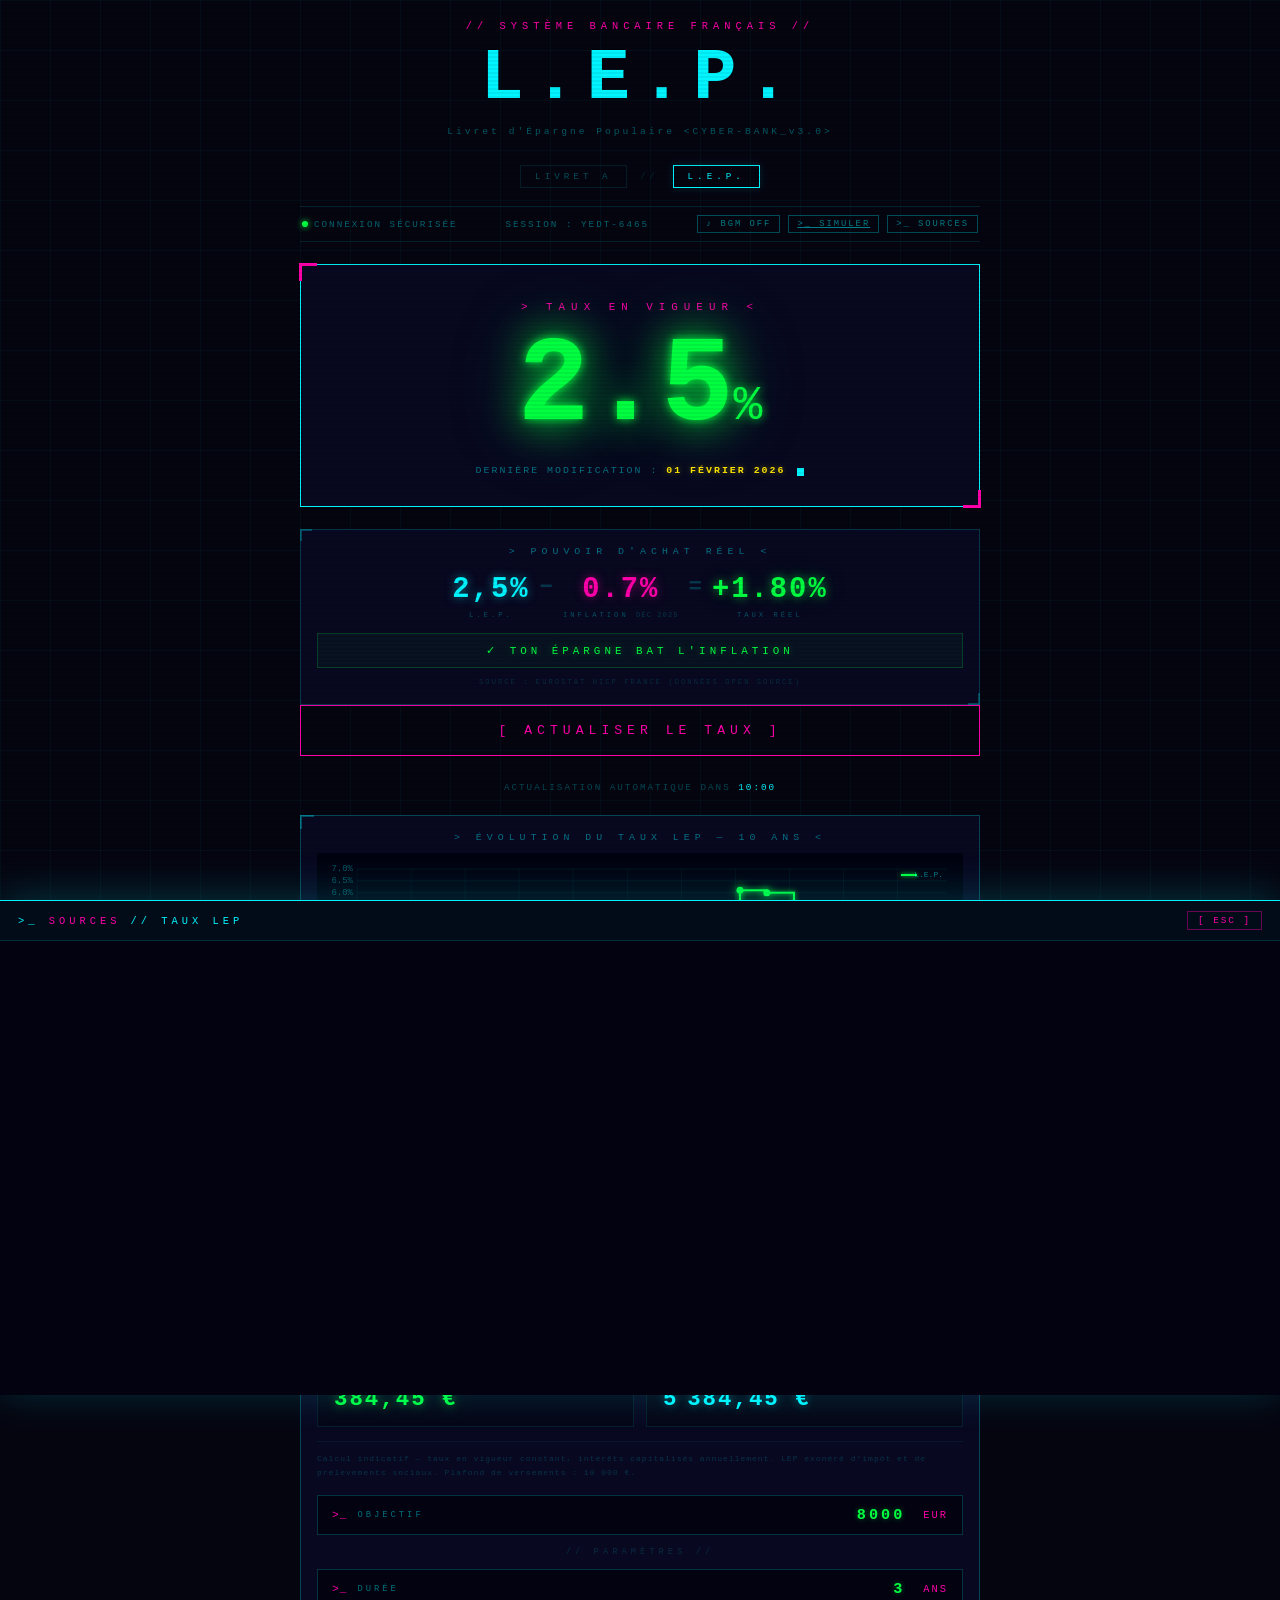
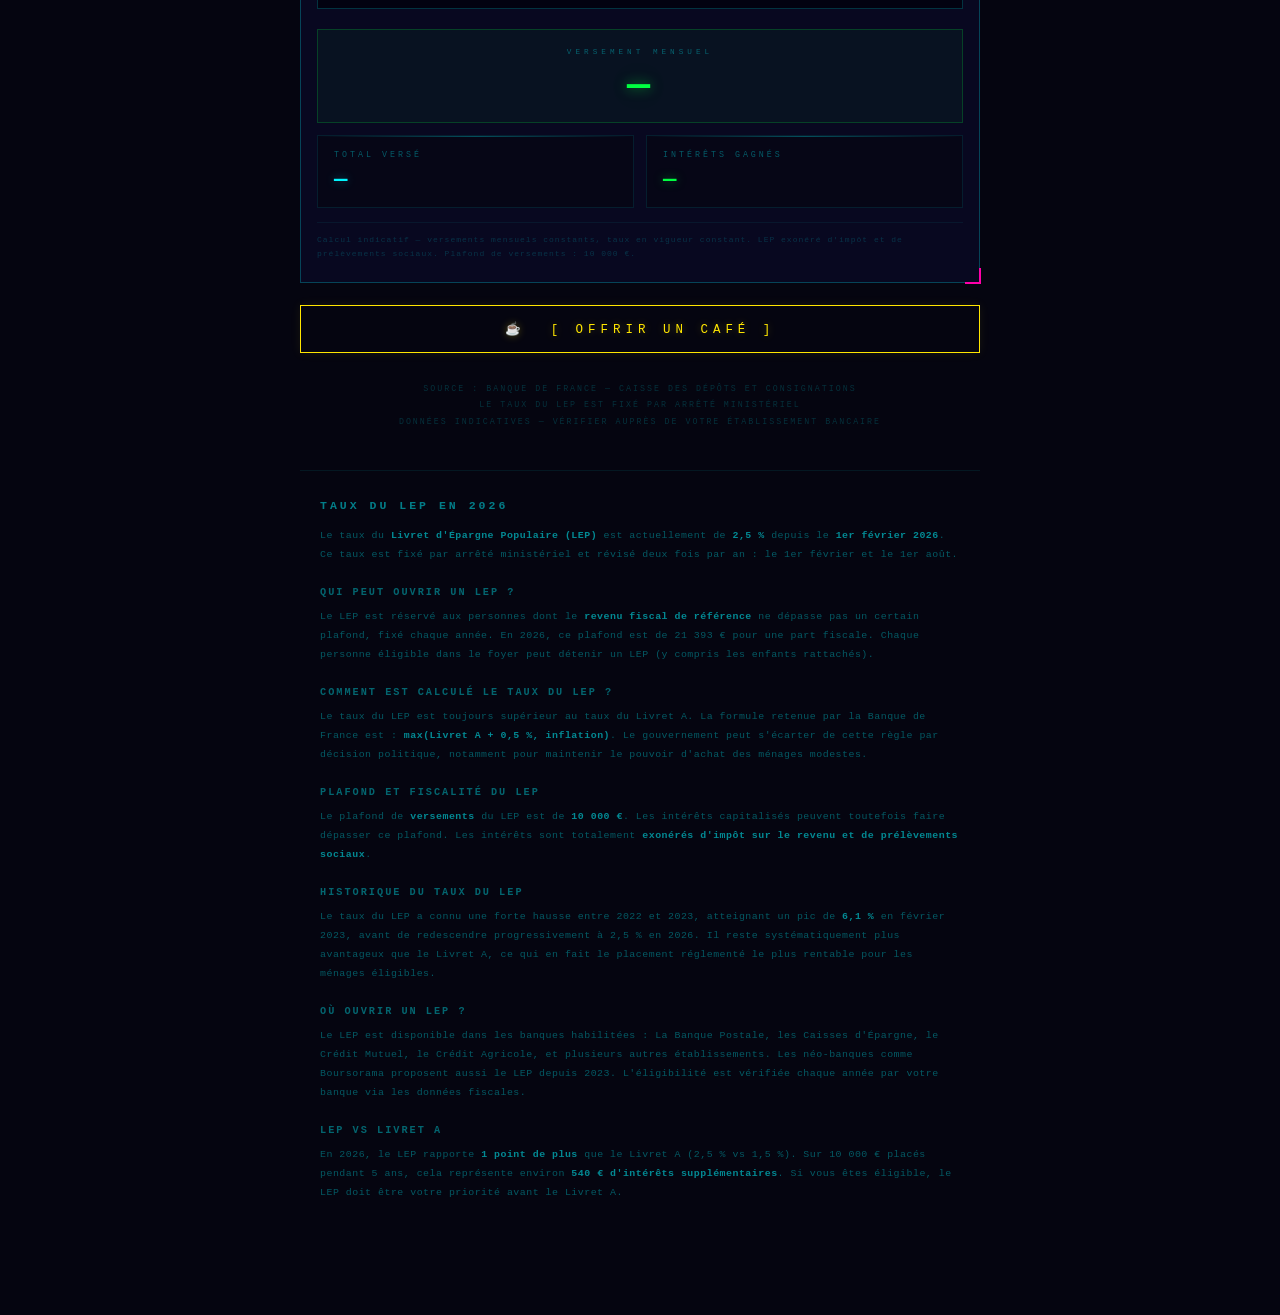
==== commit 15972a01: "fix: corriger taux LEP 2,5 % dans tout le contenu (texte SEO + valeurs initiales) - lep.html : 3,5 %" ====
--- a/lep.html
+++ b/lep.html
@@ -83,7 +83,7 @@
         <section class="rate-panel" aria-label="Taux du LEP">
             <div class="rate-label">&gt;&nbsp;Taux en vigueur&nbsp;&lt;</div>
             <div>
-                <span class="rate-value" id="rate-display">3.5</span><span class="rate-unit">%</span>
+                <span class="rate-value" id="rate-display">2.5</span><span class="rate-unit">%</span>
             </div>
             <div class="rate-date">
                 Dernière modification&nbsp;:&nbsp;<strong id="rate-change-date">01 FÉVRIER 2026</strong>
@@ -95,7 +95,7 @@
             <div class="chart-label">&gt;&nbsp;Pouvoir d'achat réel&nbsp;&lt;</div>
             <div class="inf-equation">
                 <div class="inf-col">
-                    <div class="inf-val cyan" id="inf-livreta-value">3,5%</div>
+                    <div class="inf-val cyan" id="inf-livreta-value">2,5%</div>
                     <div class="inf-lbl">L.E.P.</div>
                 </div>
                 <div class="inf-op">−</div>
@@ -255,7 +255,7 @@
 
         <section class="seo-content" aria-label="Informations sur le LEP">
             <h1>Taux du LEP en 2026</h1>
-            <p>Le taux du <strong>Livret d'Épargne Populaire (LEP)</strong> est actuellement de <strong>3,5 %</strong> depuis le <strong>1er février 2026</strong>. Ce taux est fixé par arrêté ministériel et révisé deux fois par an : le 1er février et le 1er août.</p>
+            <p>Le taux du <strong>Livret d'Épargne Populaire (LEP)</strong> est actuellement de <strong>2,5 %</strong> depuis le <strong>1er février 2026</strong>. Ce taux est fixé par arrêté ministériel et révisé deux fois par an : le 1er février et le 1er août.</p>
 
             <h2>Qui peut ouvrir un LEP ?</h2>
             <p>Le LEP est réservé aux personnes dont le <strong>revenu fiscal de référence</strong> ne dépasse pas un certain plafond, fixé chaque année. En 2026, ce plafond est de 21 393 € pour une part fiscale. Chaque personne éligible dans le foyer peut détenir un LEP (y compris les enfants rattachés).</p>
@@ -267,13 +267,13 @@
             <p>Le plafond de <strong>versements</strong> du LEP est de <strong>10 000 €</strong>. Les intérêts capitalisés peuvent toutefois faire dépasser ce plafond. Les intérêts sont totalement <strong>exonérés d'impôt sur le revenu et de prélèvements sociaux</strong>.</p>
 
             <h2>Historique du taux du LEP</h2>
-            <p>Le taux du LEP a connu une forte hausse entre 2022 et 2023, atteignant un pic de <strong>6,1 %</strong> en février 2023, avant de redescendre progressivement à 3,5 % en 2026. Il reste systématiquement plus avantageux que le Livret A, ce qui en fait le placement réglementé le plus rentable pour les ménages éligibles.</p>
+            <p>Le taux du LEP a connu une forte hausse entre 2022 et 2023, atteignant un pic de <strong>6,1 %</strong> en février 2023, avant de redescendre progressivement à 2,5 % en 2026. Il reste systématiquement plus avantageux que le Livret A, ce qui en fait le placement réglementé le plus rentable pour les ménages éligibles.</p>
 
             <h2>Où ouvrir un LEP ?</h2>
             <p>Le LEP est disponible dans les banques habilitées : La Banque Postale, les Caisses d'Épargne, le Crédit Mutuel, le Crédit Agricole, et plusieurs autres établissements. Les néo-banques comme Boursorama proposent aussi le LEP depuis 2023. L'éligibilité est vérifiée chaque année par votre banque via les données fiscales.</p>
 
             <h2>LEP vs Livret A</h2>
-            <p>En 2026, le LEP rapporte <strong>2 points de plus</strong> que le Livret A (3,5 % vs 1,5 %). Sur 10 000 € placés pendant 5 ans, cela représente environ <strong>700 € d'intérêts supplémentaires</strong>. Si vous êtes éligible, le LEP doit être votre priorité avant le Livret A.</p>
+            <p>En 2026, le LEP rapporte <strong>1 point de plus</strong> que le Livret A (2,5 % vs 1,5 %). Sur 10 000 € placés pendant 5 ans, cela représente environ <strong>540 € d'intérêts supplémentaires</strong>. Si vous êtes éligible, le LEP doit être votre priorité avant le Livret A.</p>
         </section>
 
     </div>
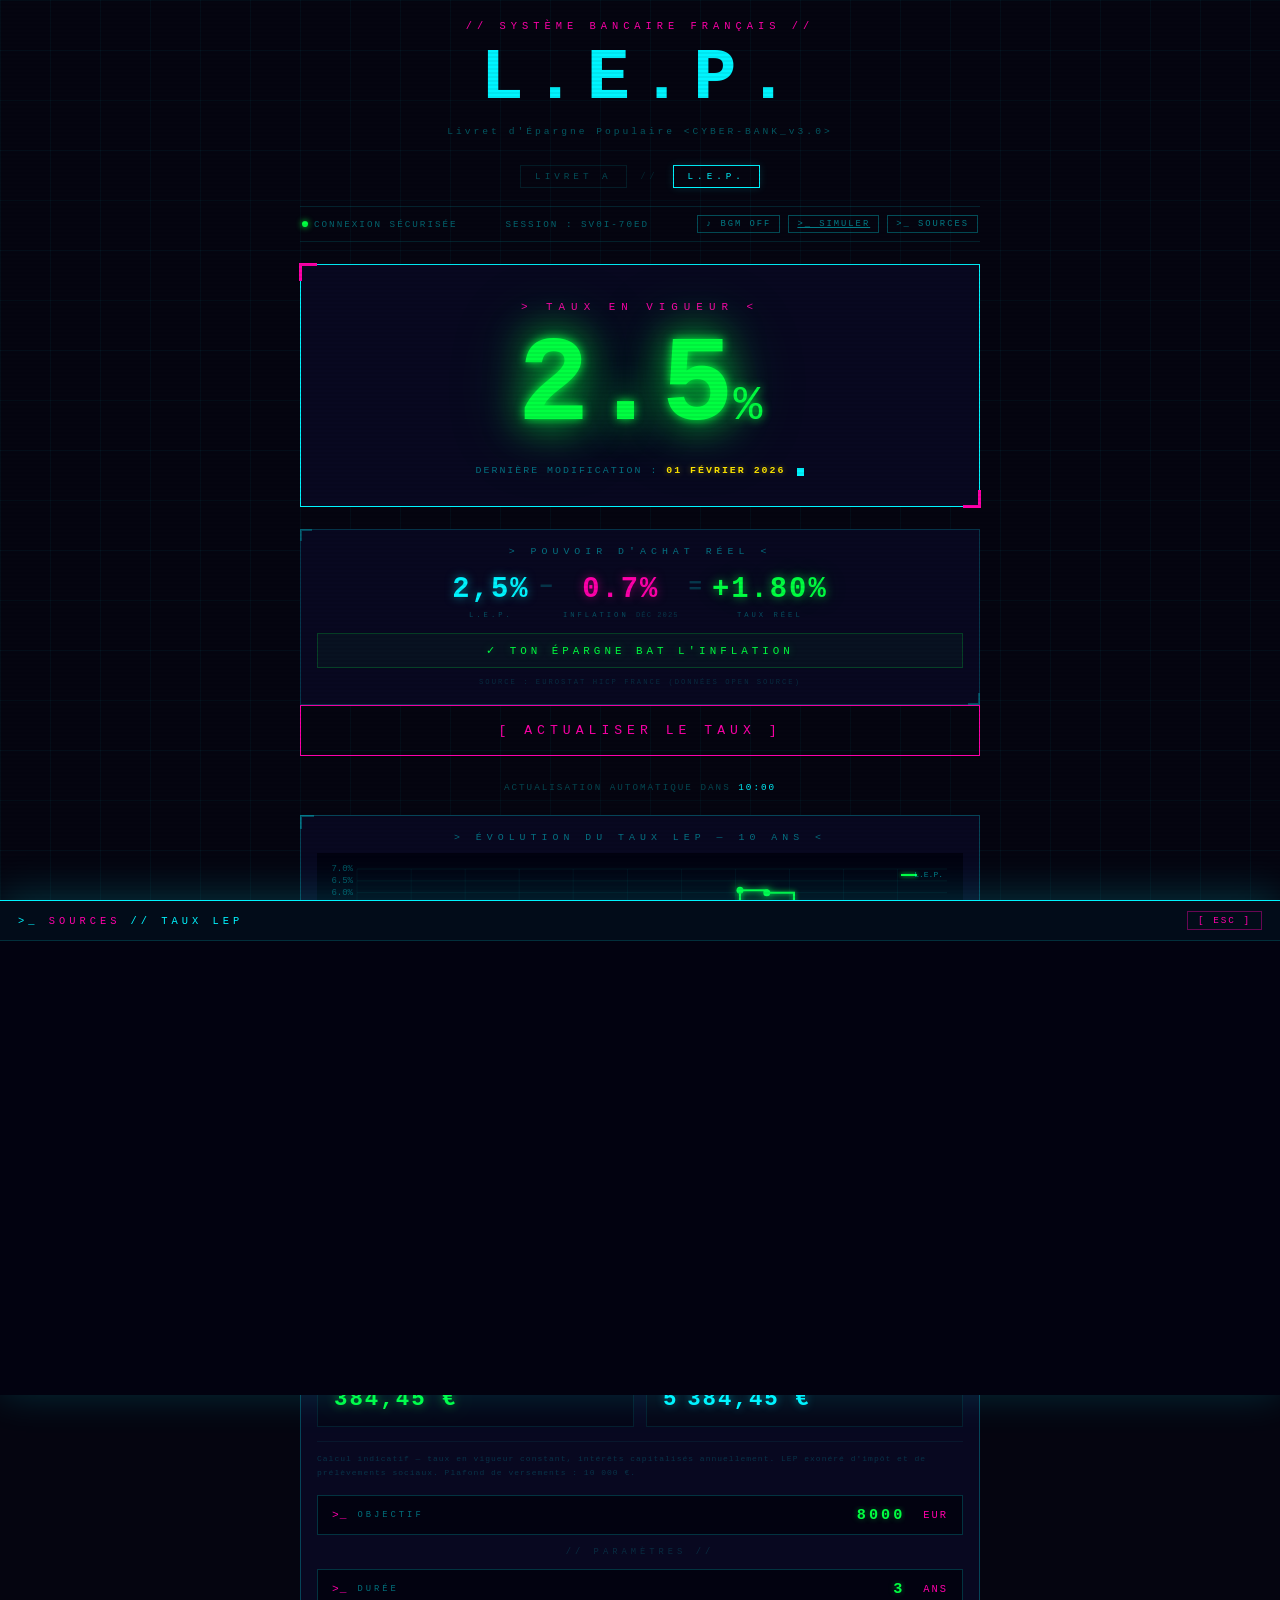
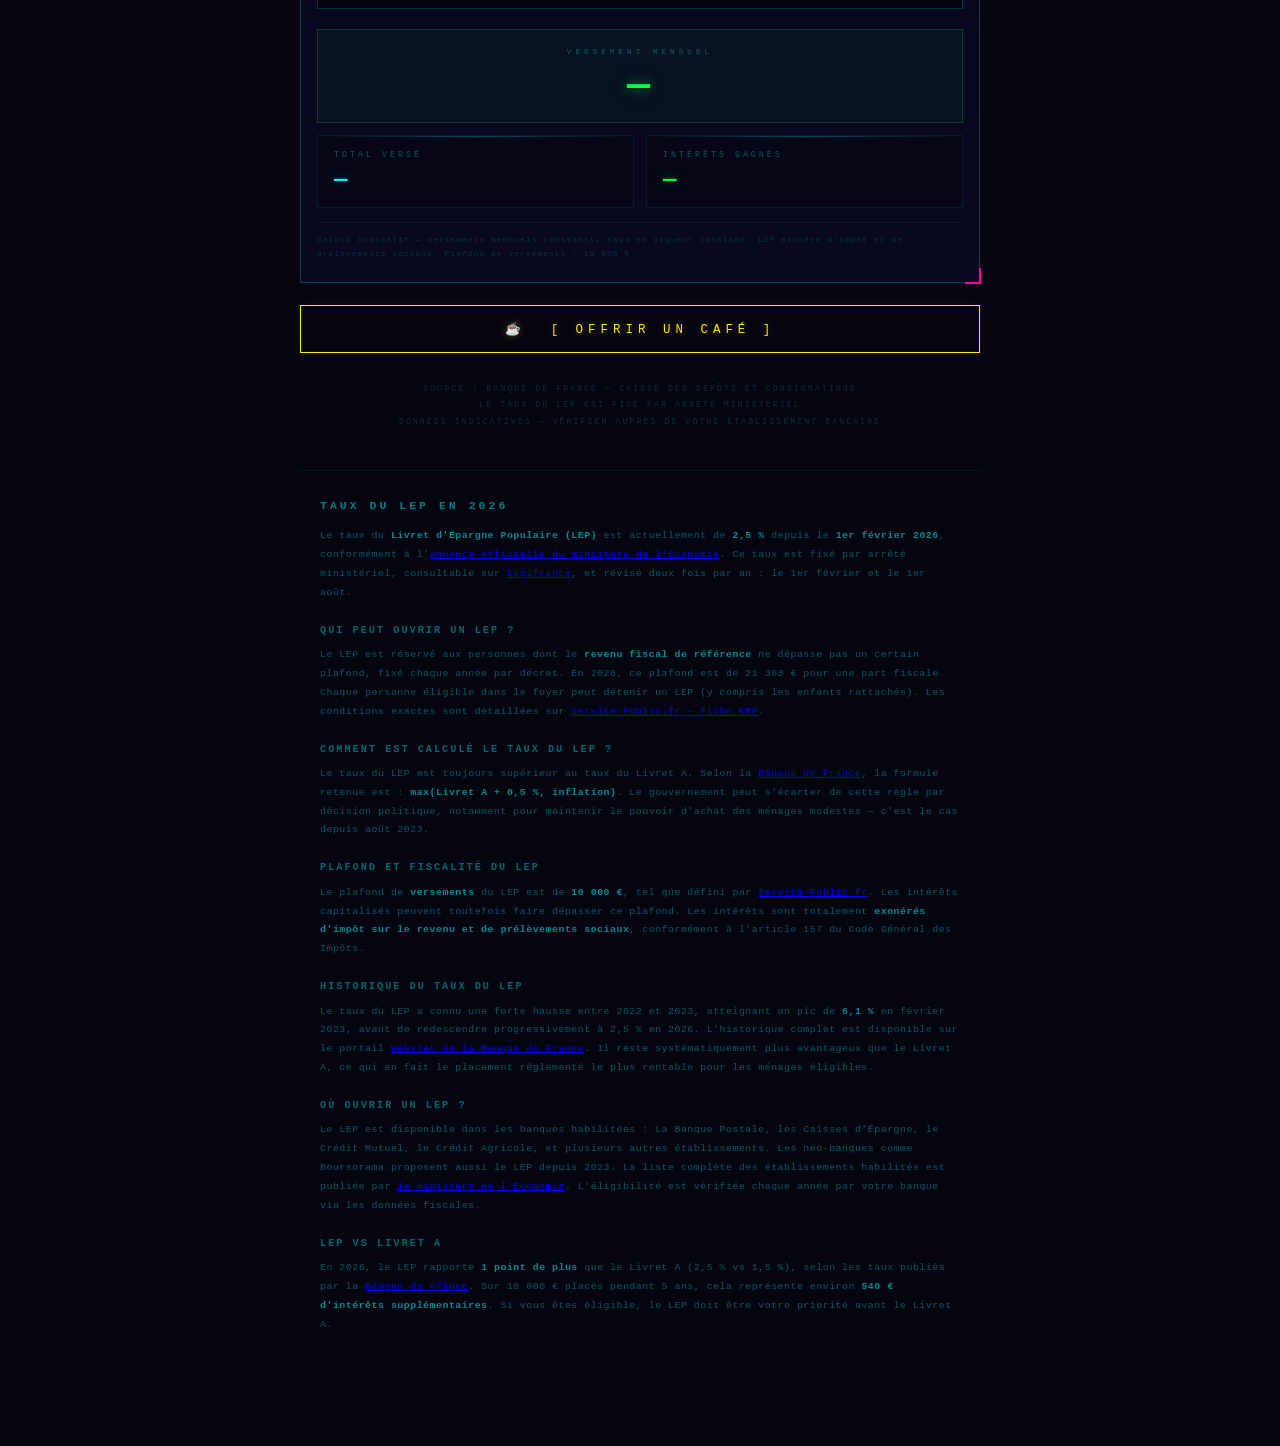
==== commit 2167272c: "docs: liens sources officielles dans le texte SEO lep.html Chaque affirmation renvoie vers sa source" ====
--- a/lep.html
+++ b/lep.html
@@ -255,25 +255,25 @@
 
         <section class="seo-content" aria-label="Informations sur le LEP">
             <h1>Taux du LEP en 2026</h1>
-            <p>Le taux du <strong>Livret d'Épargne Populaire (LEP)</strong> est actuellement de <strong>2,5 %</strong> depuis le <strong>1er février 2026</strong>. Ce taux est fixé par arrêté ministériel et révisé deux fois par an : le 1er février et le 1er août.</p>
+            <p>Le taux du <strong>Livret d'Épargne Populaire (LEP)</strong> est actuellement de <strong>2,5 %</strong> depuis le <strong>1er février 2026</strong>, conformément à l'<a href="https://www.economie.gouv.fr/actualites/epargne-reglementee-de-nouveaux-taux-pour-le-livret-et-le-lep-au-1er-fevrier-2026" target="_blank" rel="noopener noreferrer">annonce officielle du ministère de l'Économie</a>. Ce taux est fixé par arrêté ministériel, consultable sur <a href="https://www.legifrance.gouv.fr/search/jorf?tab_selection=jorf&query=livret+epargne+populaire+taux" target="_blank" rel="noopener noreferrer">Légifrance</a>, et révisé deux fois par an : le 1er février et le 1er août.</p>
 
             <h2>Qui peut ouvrir un LEP ?</h2>
-            <p>Le LEP est réservé aux personnes dont le <strong>revenu fiscal de référence</strong> ne dépasse pas un certain plafond, fixé chaque année. En 2026, ce plafond est de 21 393 € pour une part fiscale. Chaque personne éligible dans le foyer peut détenir un LEP (y compris les enfants rattachés).</p>
+            <p>Le LEP est réservé aux personnes dont le <strong>revenu fiscal de référence</strong> ne dépasse pas un certain plafond, fixé chaque année par décret. En 2026, ce plafond est de 21 393 € pour une part fiscale. Chaque personne éligible dans le foyer peut détenir un LEP (y compris les enfants rattachés). Les conditions exactes sont détaillées sur <a href="https://www.service-public.fr/particuliers/vosdroits/F2367" target="_blank" rel="noopener noreferrer">Service-Public.fr — fiche LEP</a>.</p>
 
             <h2>Comment est calculé le taux du LEP ?</h2>
-            <p>Le taux du LEP est toujours supérieur au taux du Livret A. La formule retenue par la Banque de France est : <strong>max(Livret A + 0,5 %, inflation)</strong>. Le gouvernement peut s'écarter de cette règle par décision politique, notamment pour maintenir le pouvoir d'achat des ménages modestes.</p>
+            <p>Le taux du LEP est toujours supérieur au taux du Livret A. Selon la <a href="https://www.banque-france.fr/fr/a-votre-service/particuliers/connaitre-pratiques-bancaires-assurance/epargne/livrets-epargne-populaire" target="_blank" rel="noopener noreferrer">Banque de France</a>, la formule retenue est : <strong>max(Livret A + 0,5 %, inflation)</strong>. Le gouvernement peut s'écarter de cette règle par décision politique, notamment pour maintenir le pouvoir d'achat des ménages modestes — c'est le cas depuis août 2023.</p>
 
             <h2>Plafond et fiscalité du LEP</h2>
-            <p>Le plafond de <strong>versements</strong> du LEP est de <strong>10 000 €</strong>. Les intérêts capitalisés peuvent toutefois faire dépasser ce plafond. Les intérêts sont totalement <strong>exonérés d'impôt sur le revenu et de prélèvements sociaux</strong>.</p>
+            <p>Le plafond de <strong>versements</strong> du LEP est de <strong>10 000 €</strong>, tel que défini par <a href="https://www.service-public.fr/particuliers/vosdroits/F2367" target="_blank" rel="noopener noreferrer">Service-Public.fr</a>. Les intérêts capitalisés peuvent toutefois faire dépasser ce plafond. Les intérêts sont totalement <strong>exonérés d'impôt sur le revenu et de prélèvements sociaux</strong>, conformément à l'article 157 du Code Général des Impôts.</p>
 
             <h2>Historique du taux du LEP</h2>
-            <p>Le taux du LEP a connu une forte hausse entre 2022 et 2023, atteignant un pic de <strong>6,1 %</strong> en février 2023, avant de redescendre progressivement à 2,5 % en 2026. Il reste systématiquement plus avantageux que le Livret A, ce qui en fait le placement réglementé le plus rentable pour les ménages éligibles.</p>
+            <p>Le taux du LEP a connu une forte hausse entre 2022 et 2023, atteignant un pic de <strong>6,1 %</strong> en février 2023, avant de redescendre progressivement à 2,5 % en 2026. L'historique complet est disponible sur le portail <a href="https://webstat.banque-france.fr/fr/catalogue/mir1/MIR1.M.FR.B.L23FRLP.H.R.A.2250U6.EUR.O" target="_blank" rel="noopener noreferrer">Webstat de la Banque de France</a>. Il reste systématiquement plus avantageux que le Livret A, ce qui en fait le placement réglementé le plus rentable pour les ménages éligibles.</p>
 
             <h2>Où ouvrir un LEP ?</h2>
-            <p>Le LEP est disponible dans les banques habilitées : La Banque Postale, les Caisses d'Épargne, le Crédit Mutuel, le Crédit Agricole, et plusieurs autres établissements. Les néo-banques comme Boursorama proposent aussi le LEP depuis 2023. L'éligibilité est vérifiée chaque année par votre banque via les données fiscales.</p>
+            <p>Le LEP est disponible dans les banques habilitées : La Banque Postale, les Caisses d'Épargne, le Crédit Mutuel, le Crédit Agricole, et plusieurs autres établissements. Les néo-banques comme Boursorama proposent aussi le LEP depuis 2023. La liste complète des établissements habilités est publiée par <a href="https://www.economie.gouv.fr/particuliers/livret-epargne-populaire-lep" target="_blank" rel="noopener noreferrer">le ministère de l'Économie</a>. L'éligibilité est vérifiée chaque année par votre banque via les données fiscales.</p>
 
             <h2>LEP vs Livret A</h2>
-            <p>En 2026, le LEP rapporte <strong>1 point de plus</strong> que le Livret A (2,5 % vs 1,5 %). Sur 10 000 € placés pendant 5 ans, cela représente environ <strong>540 € d'intérêts supplémentaires</strong>. Si vous êtes éligible, le LEP doit être votre priorité avant le Livret A.</p>
+            <p>En 2026, le LEP rapporte <strong>1 point de plus</strong> que le Livret A (2,5 % vs 1,5 %), selon les taux publiés par la <a href="https://www.banque-france.fr/fr/statistiques/taux-et-cours/taux-reglementes" target="_blank" rel="noopener noreferrer">Banque de France</a>. Sur 10 000 € placés pendant 5 ans, cela représente environ <strong>540 € d'intérêts supplémentaires</strong>. Si vous êtes éligible, le LEP doit être votre priorité avant le Livret A.</p>
         </section>
 
     </div>
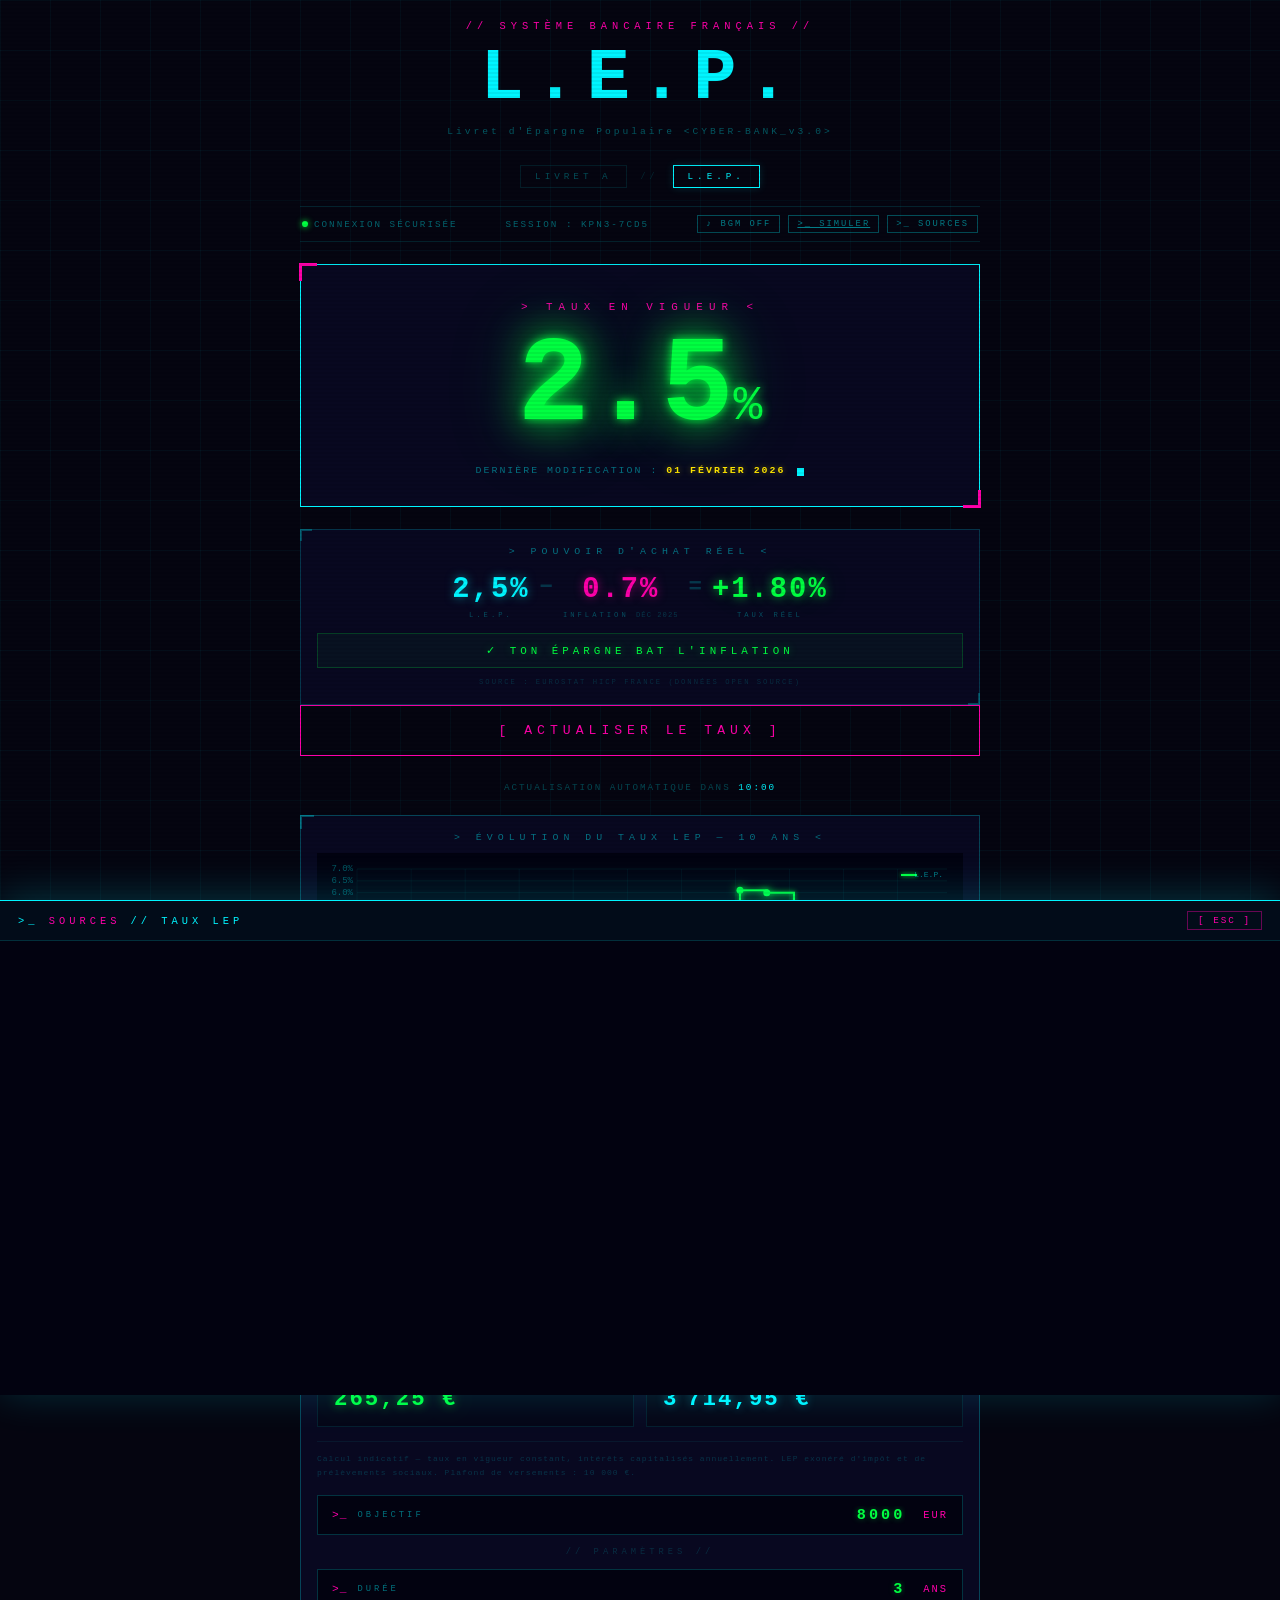
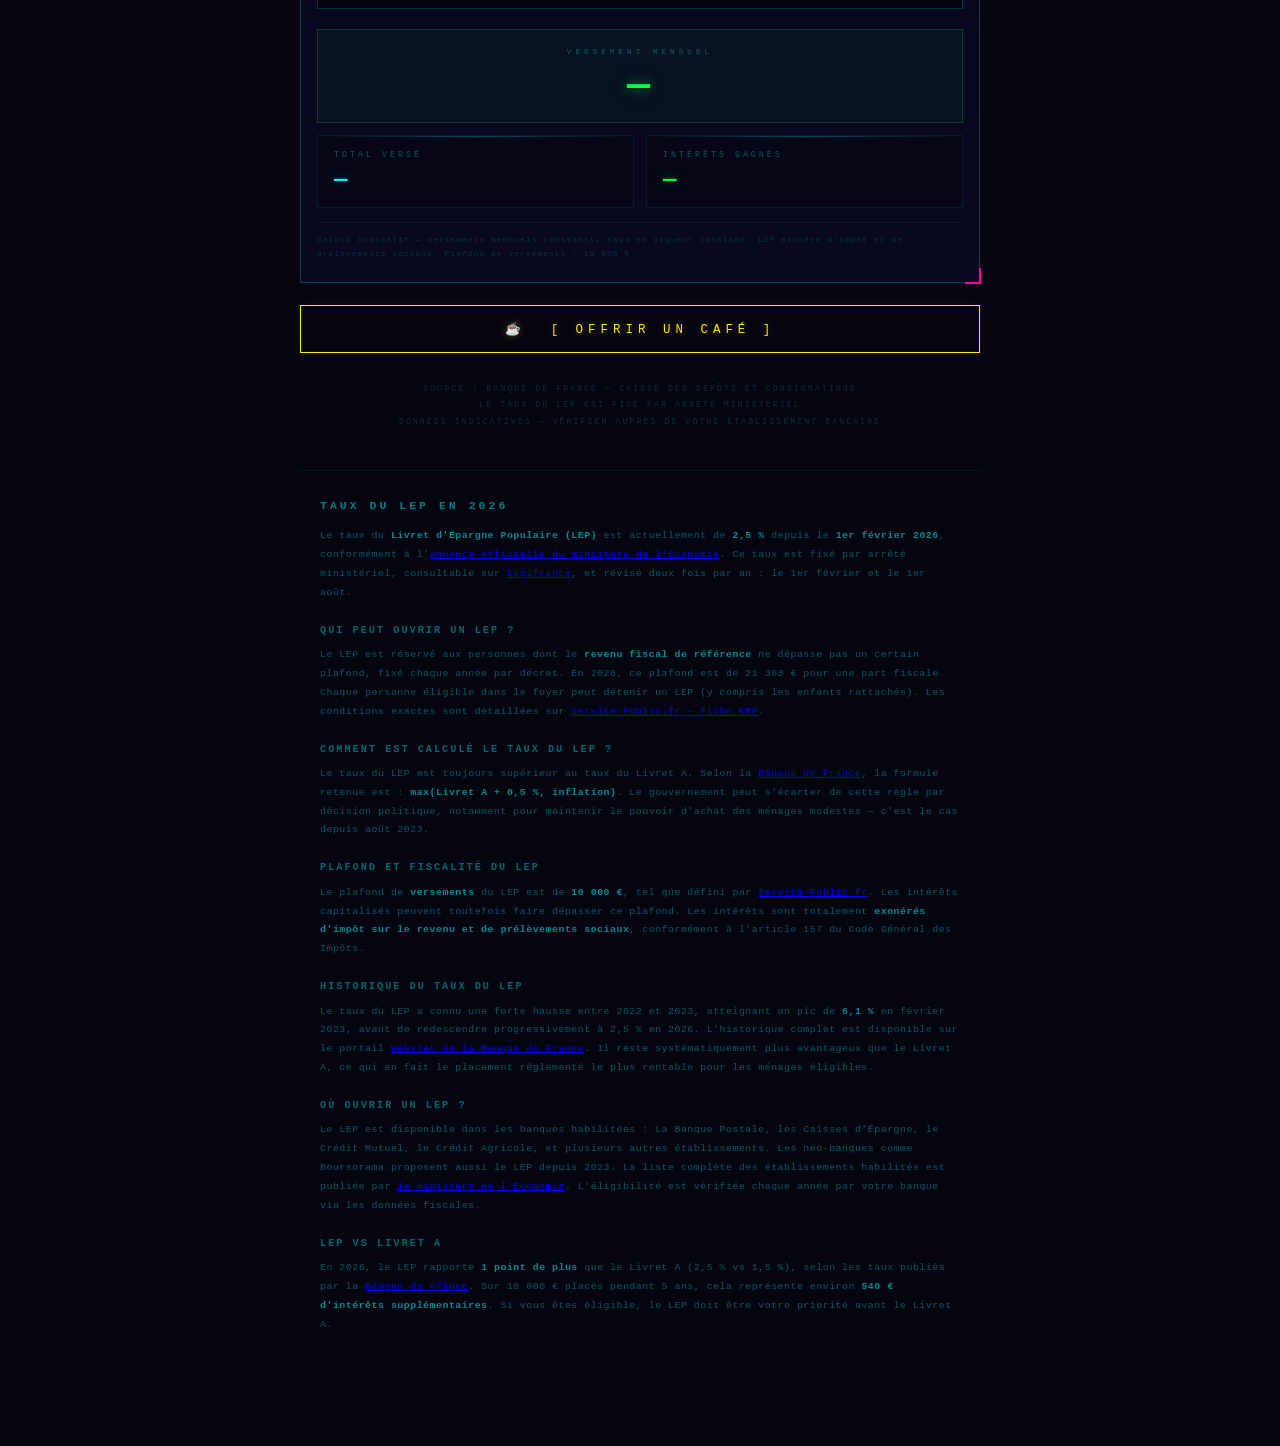
==== commit 0d8bdf66: "fix: CSP lep.html — autoriser opendata.caissedesdepots.fr dans connect-src Sans ça le fetch CDC étai" ====
--- a/lep.html
+++ b/lep.html
@@ -3,7 +3,7 @@
 <head>
     <meta charset="UTF-8">
     <meta name="viewport" content="width=device-width, initial-scale=1.0">
-    <meta http-equiv="Content-Security-Policy" content="default-src 'none'; script-src 'unsafe-inline' 'self' https://www.googletagmanager.com; style-src 'self'; img-src 'self' https://www.google-analytics.com; connect-src https://www.google-analytics.com https://analytics.google.com https://stats.g.doubleclick.net https://www.googletagmanager.com https://ec.europa.eu; frame-src https://www.googletagmanager.com; frame-ancestors 'none';">
+    <meta http-equiv="Content-Security-Policy" content="default-src 'none'; script-src 'unsafe-inline' 'self' https://www.googletagmanager.com; style-src 'self'; img-src 'self' https://www.google-analytics.com; connect-src https://www.google-analytics.com https://analytics.google.com https://stats.g.doubleclick.net https://www.googletagmanager.com https://ec.europa.eu https://opendata.caissedesdepots.fr; frame-src https://www.googletagmanager.com; frame-ancestors 'none';">
     <meta name="referrer" content="strict-origin-when-cross-origin">
     <!-- Google Tag Manager -->
     <script>(function(w,d,s,l,i){w[l]=w[l]||[];w[l].push({'gtm.start':
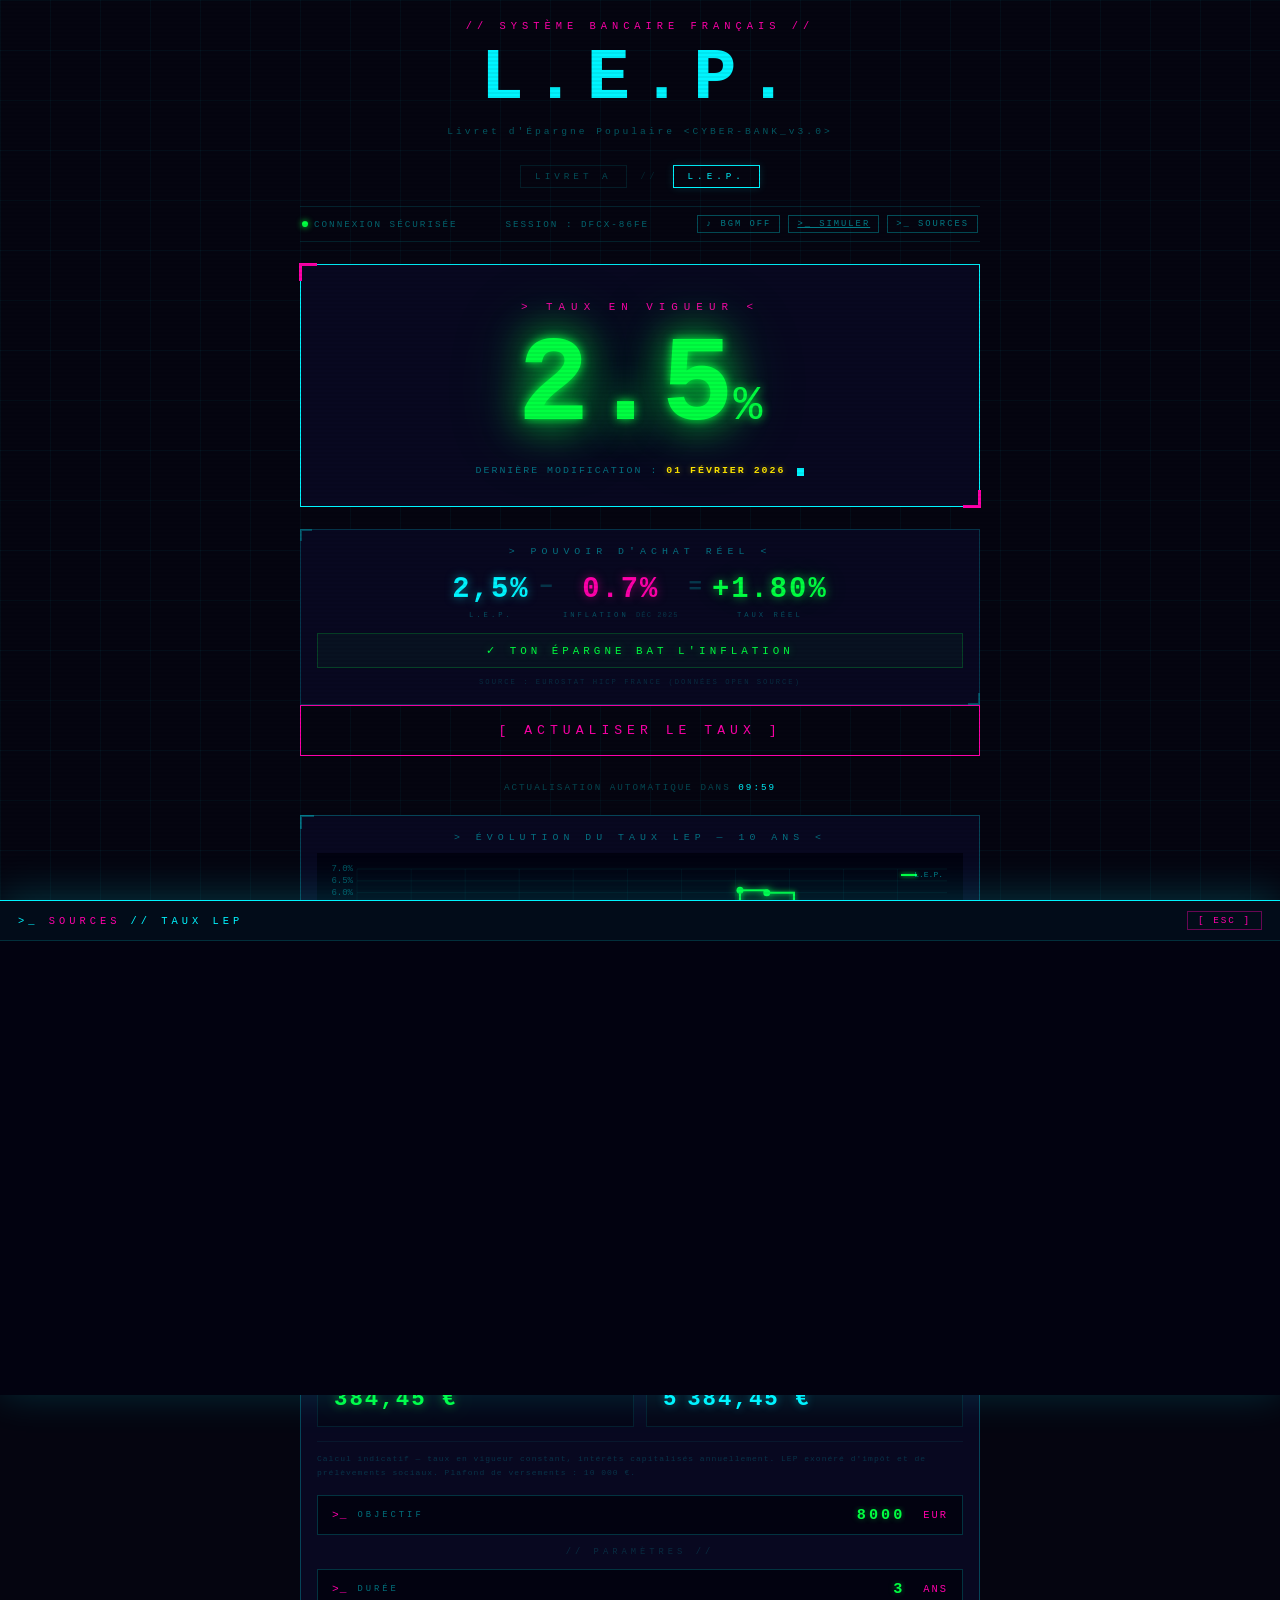
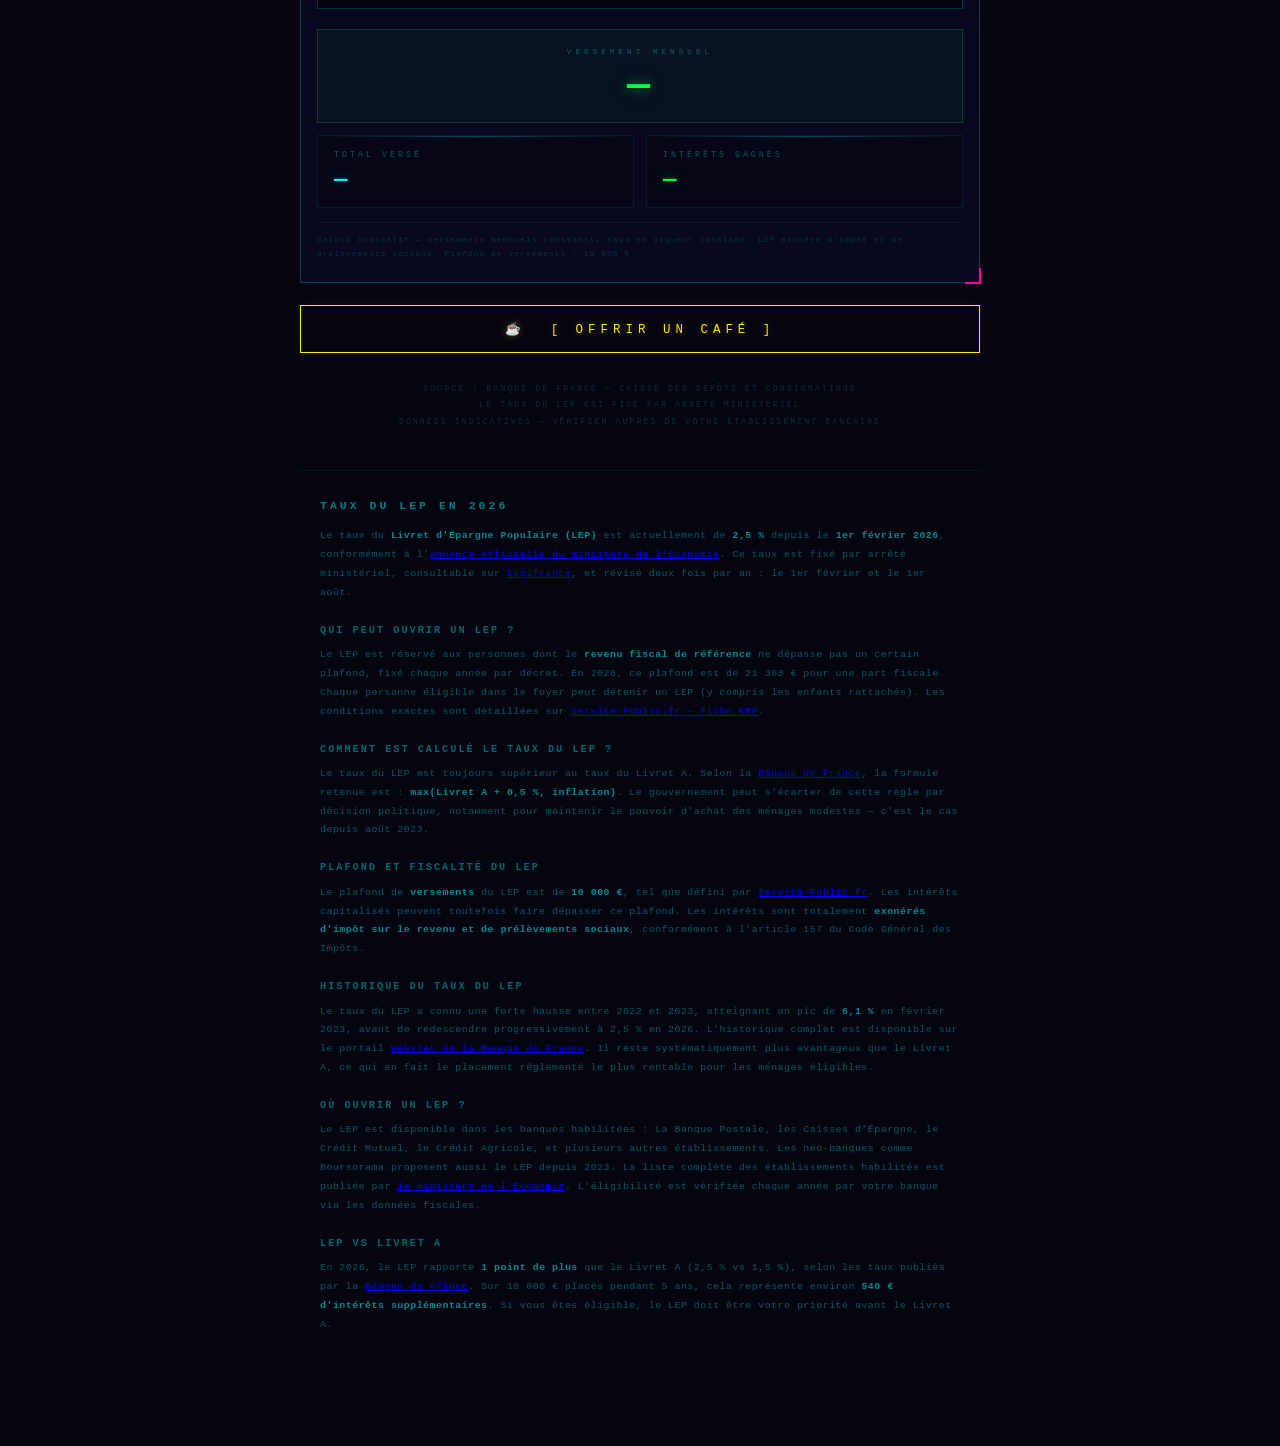
==== commit 0fe46707: "feat: remplacer GTM par GA4 direct (G-KL4W5KRQR2), fix JSON-LD LEP 3.5%→2.5% Co-Authored-By: Claude " ====
--- a/lep.html
+++ b/lep.html
@@ -3,15 +3,16 @@
 <head>
     <meta charset="UTF-8">
     <meta name="viewport" content="width=device-width, initial-scale=1.0">
-    <meta http-equiv="Content-Security-Policy" content="default-src 'none'; script-src 'unsafe-inline' 'self' https://www.googletagmanager.com; style-src 'self'; img-src 'self' https://www.google-analytics.com; connect-src https://www.google-analytics.com https://analytics.google.com https://stats.g.doubleclick.net https://www.googletagmanager.com https://ec.europa.eu https://opendata.caissedesdepots.fr; frame-src https://www.googletagmanager.com; frame-ancestors 'none';">
+    <meta http-equiv="Content-Security-Policy" content="default-src 'none'; script-src 'unsafe-inline' 'self' https://www.googletagmanager.com; style-src 'self'; img-src 'self' https://www.google-analytics.com; connect-src https://www.google-analytics.com https://analytics.google.com https://stats.g.doubleclick.net https://www.googletagmanager.com https://ec.europa.eu https://opendata.caissedesdepots.fr; frame-ancestors 'none';">
     <meta name="referrer" content="strict-origin-when-cross-origin">
-    <!-- Google Tag Manager -->
-    <script>(function(w,d,s,l,i){w[l]=w[l]||[];w[l].push({'gtm.start':
-    new Date().getTime(),event:'gtm.js'});var f=d.getElementsByTagName(s)[0],
-    j=d.createElement(s),dl=l!='dataLayer'?'&l='+l:'';j.async=true;j.src=
-    'https://www.googletagmanager.com/gtm.js?id='+i+dl;f.parentNode.insertBefore(j,f);
-    })(window,document,'script','dataLayer','GTM-5NK9XSDT');</script>
-    <!-- End Google Tag Manager -->
+    <!-- Google tag (gtag.js) -->
+    <script async src="https://www.googletagmanager.com/gtag/js?id=G-KL4W5KRQR2"></script>
+    <script>
+      window.dataLayer = window.dataLayer || [];
+      function gtag(){dataLayer.push(arguments);}
+      gtag('js', new Date());
+      gtag('config', 'G-KL4W5KRQR2');
+    </script>
     <title>Taux LEP 2026 : 2,5 % — Livret d'Épargne Populaire mis à jour</title>
     <meta name="description" content="Taux du LEP (Livret d'Épargne Populaire) en vigueur : 2,5 % depuis fév. 2026. Sous conditions de ressources. Historique, simulateur et sources officielles.">
     <meta name="robots" content="index, follow">
@@ -28,7 +29,7 @@
       "@context": "https://schema.org",
       "@type": "WebPage",
       "name": "Taux LEP 2026",
-      "description": "Taux du Livret d'Épargne Populaire (LEP) en vigueur : 3,5 % depuis le 1er février 2026.",
+      "description": "Taux du Livret d'Épargne Populaire (LEP) en vigueur : 2,5 % depuis le 1er février 2026.",
       "url": "https://neurocash.fr/lep.html",
       "inLanguage": "fr-FR",
       "dateModified": "2026-02-01",
@@ -46,10 +47,6 @@
     <link rel="stylesheet" href="css/style.css">
 </head>
 <body>
-    <!-- Google Tag Manager (noscript) -->
-    <noscript><iframe src="https://www.googletagmanager.com/ns.html?id=GTM-5NK9XSDT"
-    height="0" width="0" style="display:none;visibility:hidden"></iframe></noscript>
-    <!-- End Google Tag Manager (noscript) -->
 
     <div class="container">
 
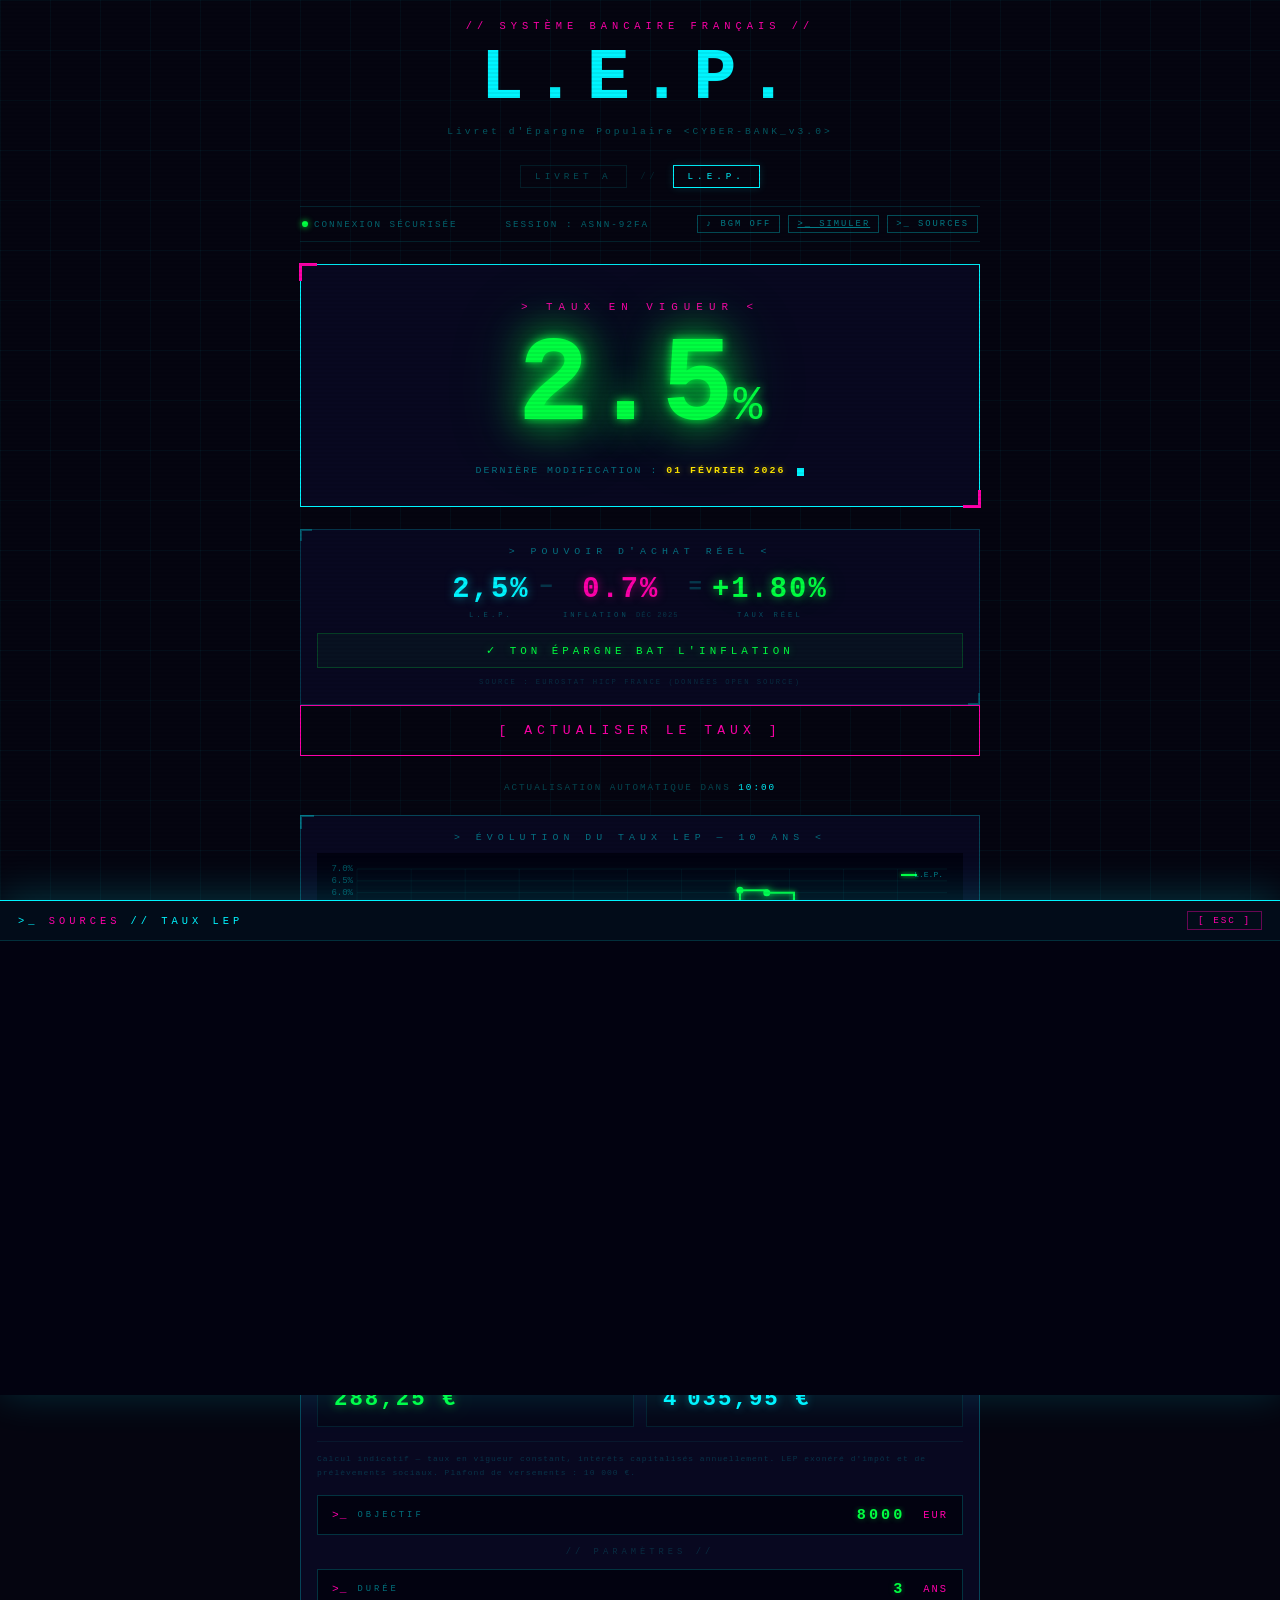
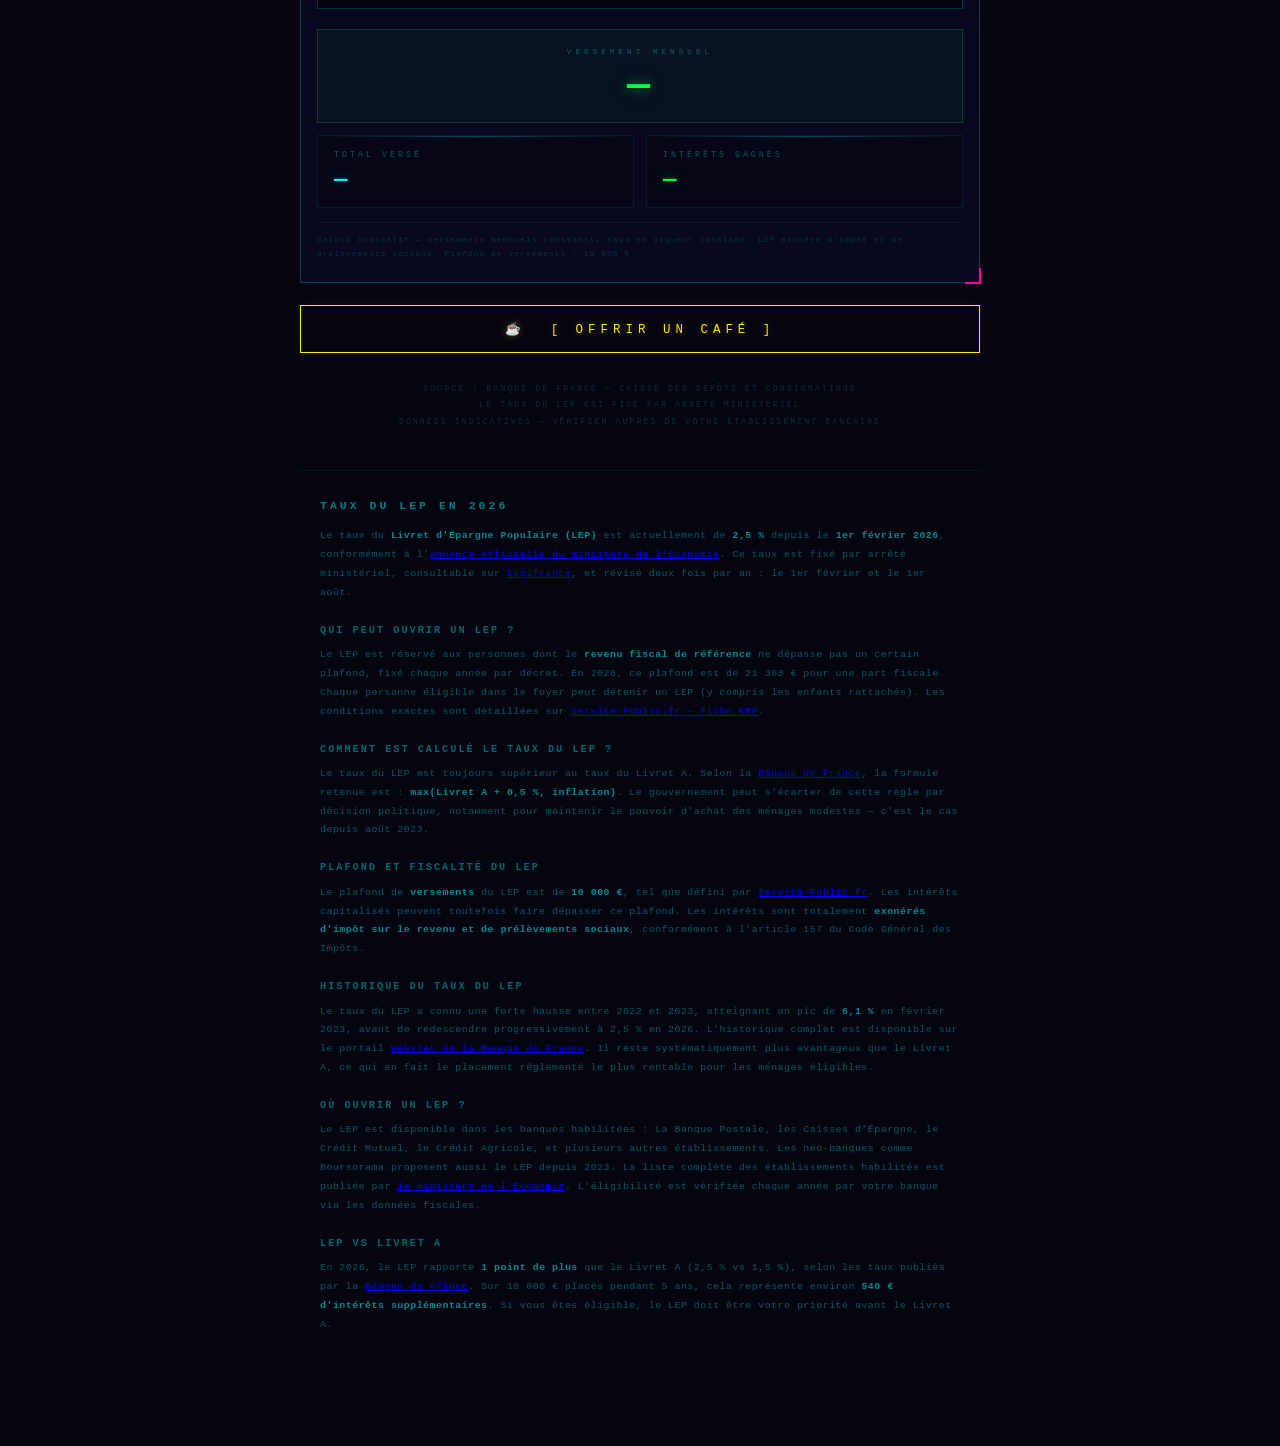
==== commit 785d2185: "feat: og:image cyberpunk 1200×630 + balises og/twitter sur les deux pages Co-Authored-By: Claude Son" ====
--- a/lep.html
+++ b/lep.html
@@ -24,6 +24,11 @@
     <meta property="og:url" content="https://neurocash.fr/lep.html">
     <meta property="og:type" content="website">
     <meta property="og:locale" content="fr_FR">
+    <meta property="og:image" content="https://neurocash.fr/og-image.png">
+    <meta property="og:image:width" content="1200">
+    <meta property="og:image:height" content="630">
+    <meta name="twitter:card" content="summary_large_image">
+    <meta name="twitter:image" content="https://neurocash.fr/og-image.png">
     <script type="application/ld+json">
     {
       "@context": "https://schema.org",
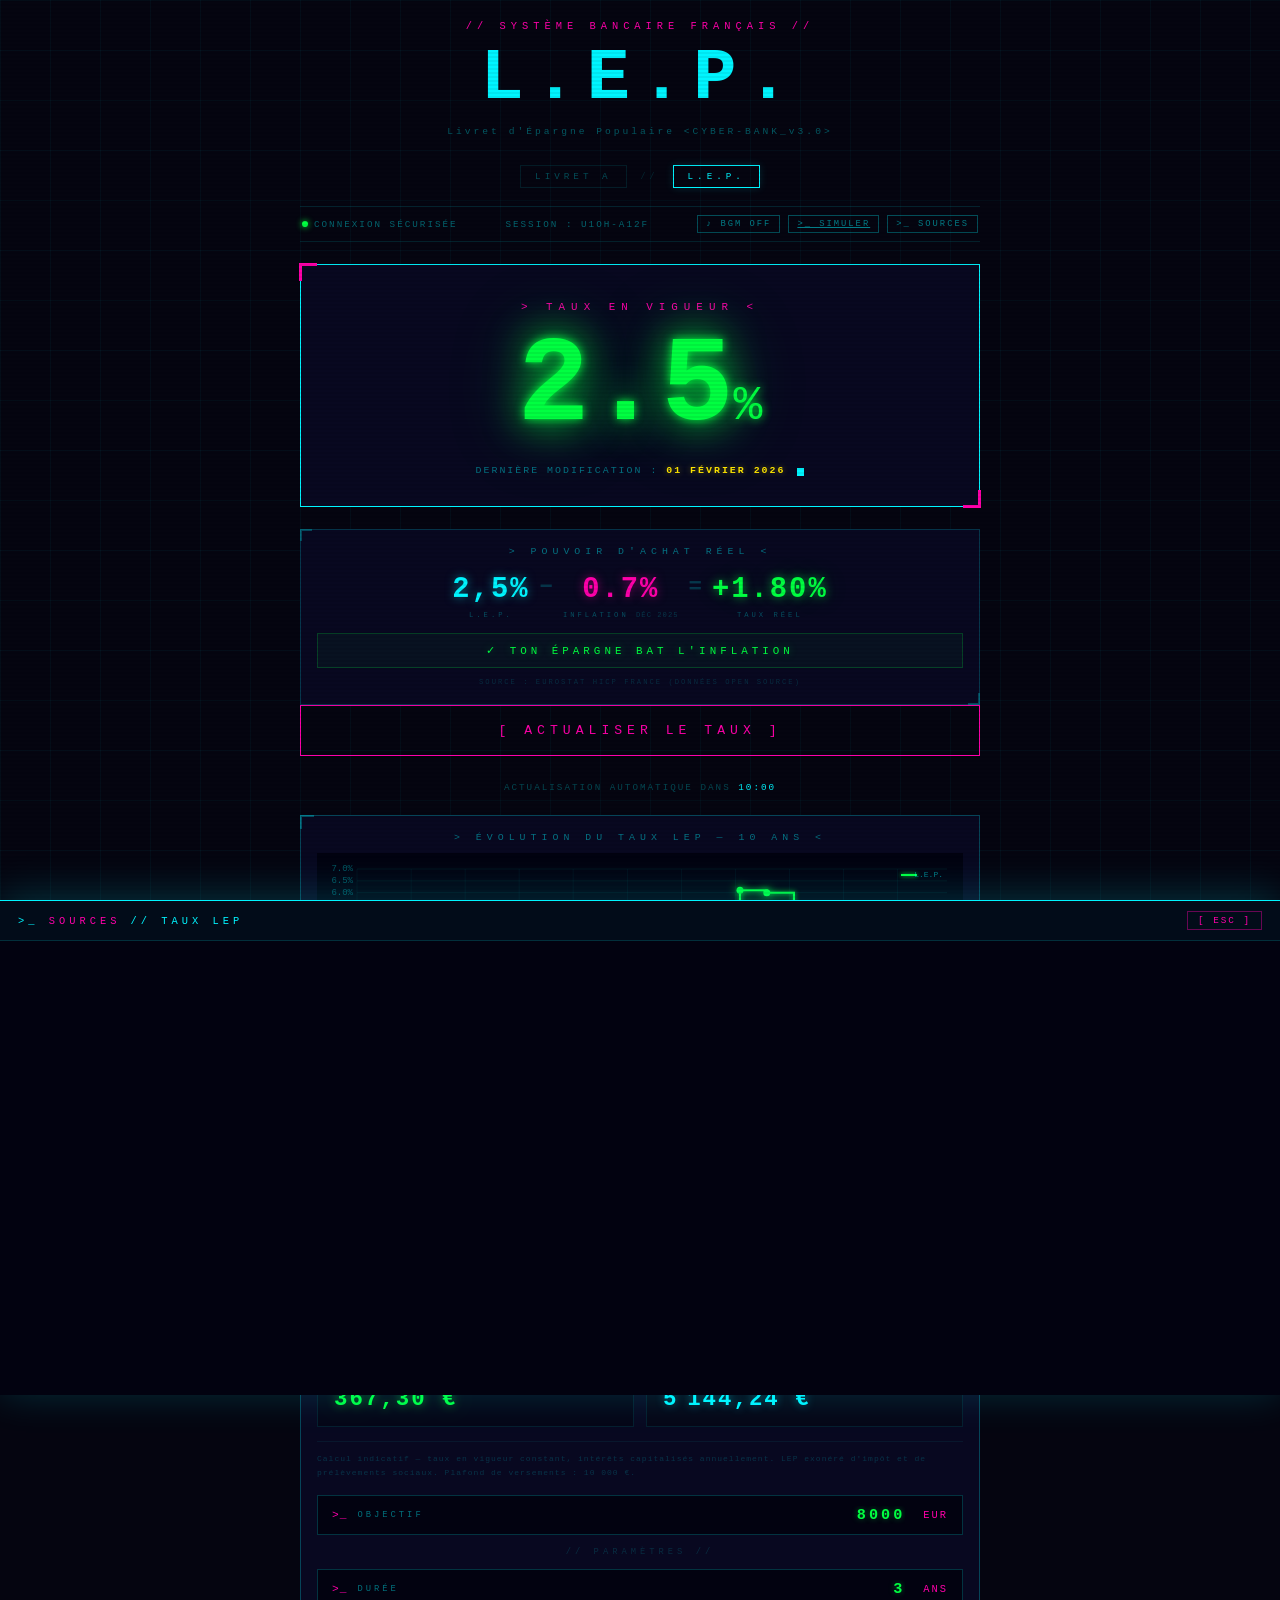
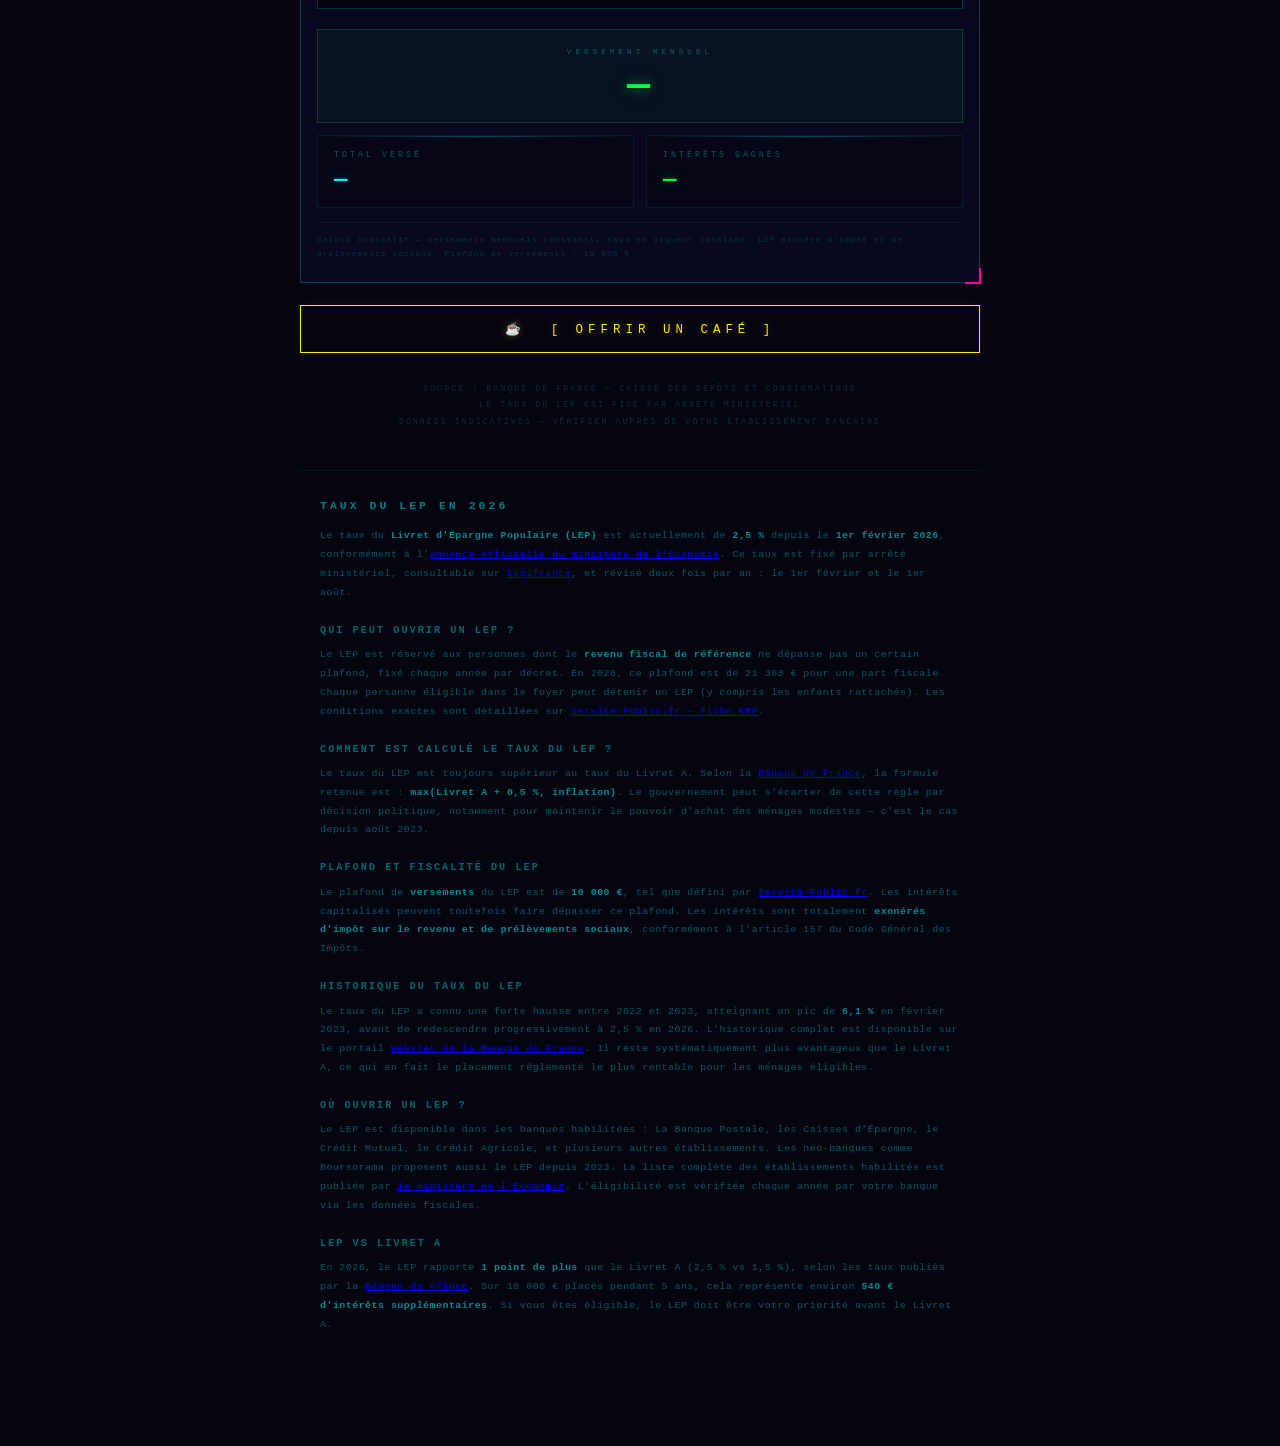
==== commit 9b3016de: "fix: og:site_name + description SEO raccourcies sous 160 chars Co-Authored-By: Claude Sonnet 4.6 <no" ====
--- a/lep.html
+++ b/lep.html
@@ -14,7 +14,7 @@
       gtag('config', 'G-KL4W5KRQR2');
     </script>
     <title>Taux LEP 2026 : 2,5 % — Livret d'Épargne Populaire mis à jour</title>
-    <meta name="description" content="Taux du LEP (Livret d'Épargne Populaire) en vigueur : 2,5 % depuis fév. 2026. Sous conditions de ressources. Historique, simulateur et sources officielles.">
+    <meta name="description" content="Taux du LEP : 2,5 % depuis fév. 2026. Sous conditions de ressources, plafond 10 000 €. Historique, simulateur et prédiction. Sources officielles.">
     <meta name="robots" content="index, follow">
     <meta name="theme-color" content="#050510">
     <link rel="icon" href="favicon.svg" type="image/svg+xml">
@@ -24,6 +24,7 @@
     <meta property="og:url" content="https://neurocash.fr/lep.html">
     <meta property="og:type" content="website">
     <meta property="og:locale" content="fr_FR">
+    <meta property="og:site_name" content="NeuroCash">
     <meta property="og:image" content="https://neurocash.fr/og-image.png">
     <meta property="og:image:width" content="1200">
     <meta property="og:image:height" content="630">
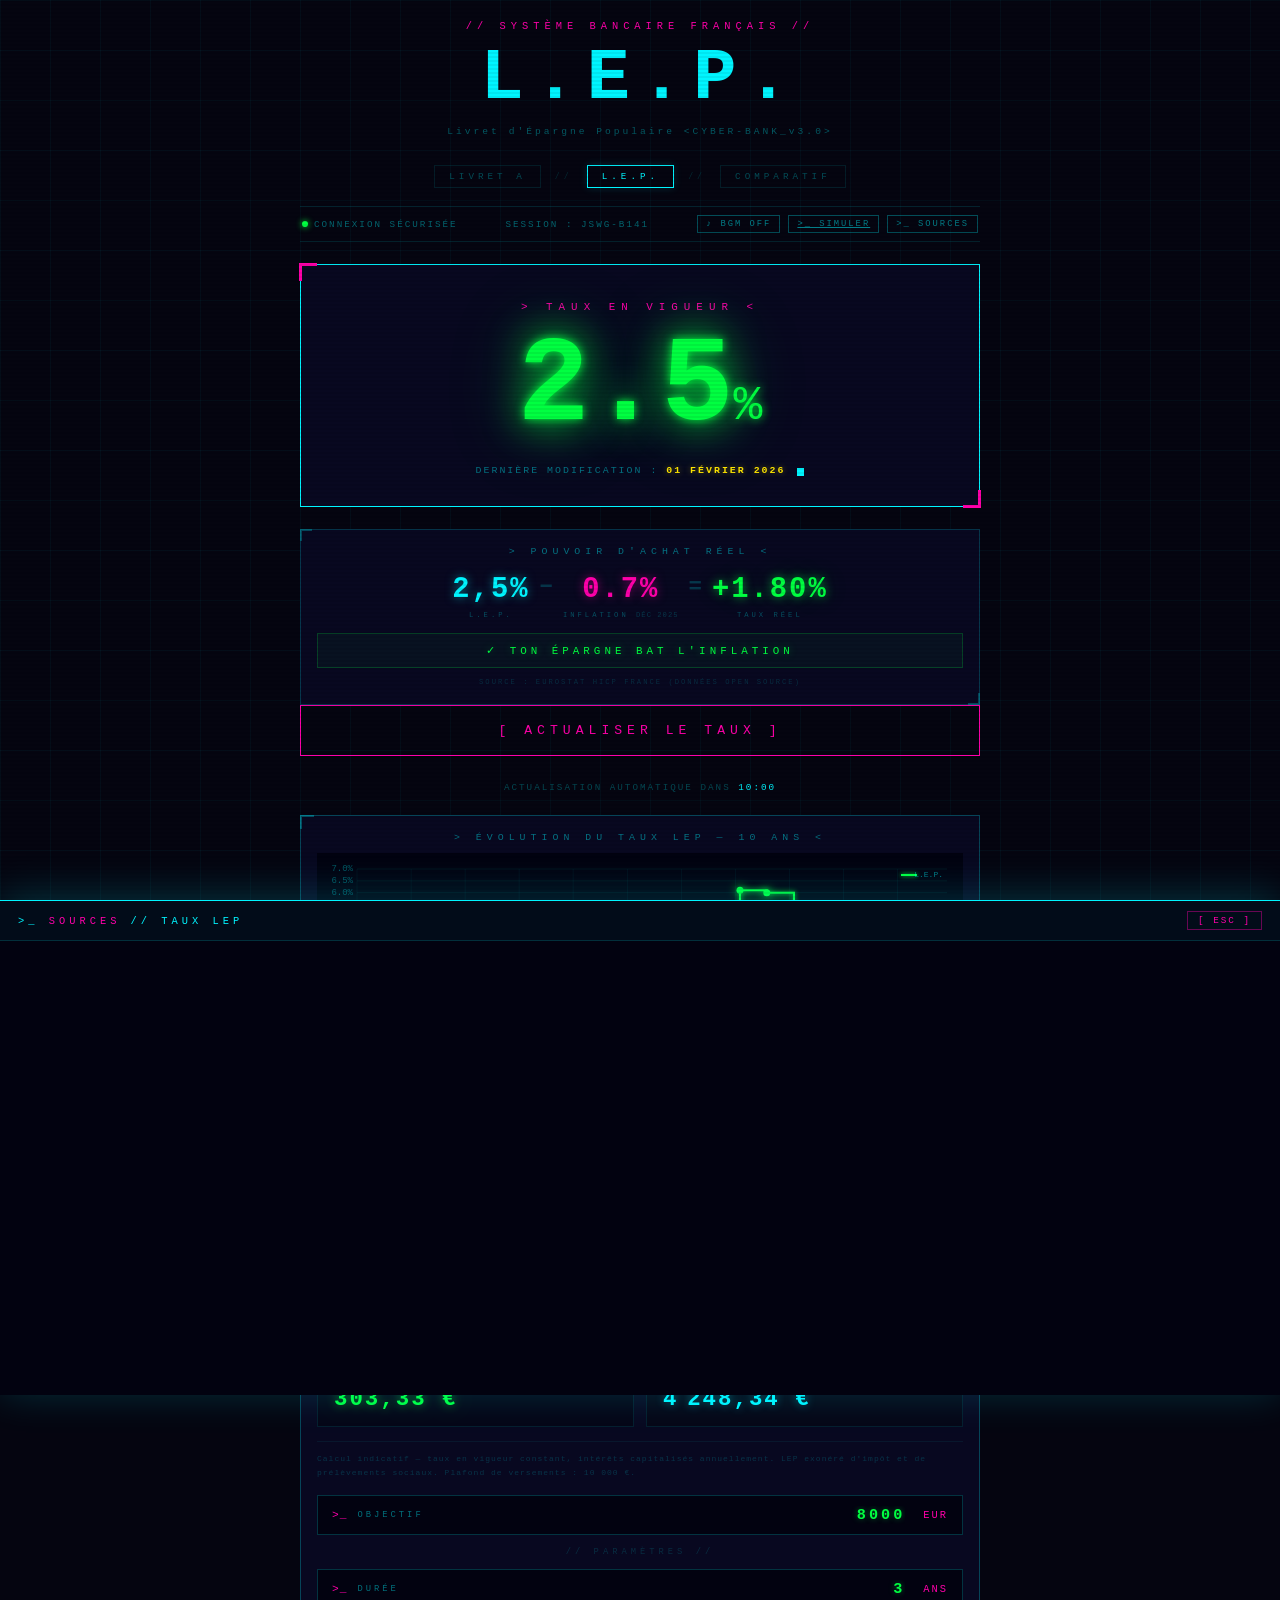
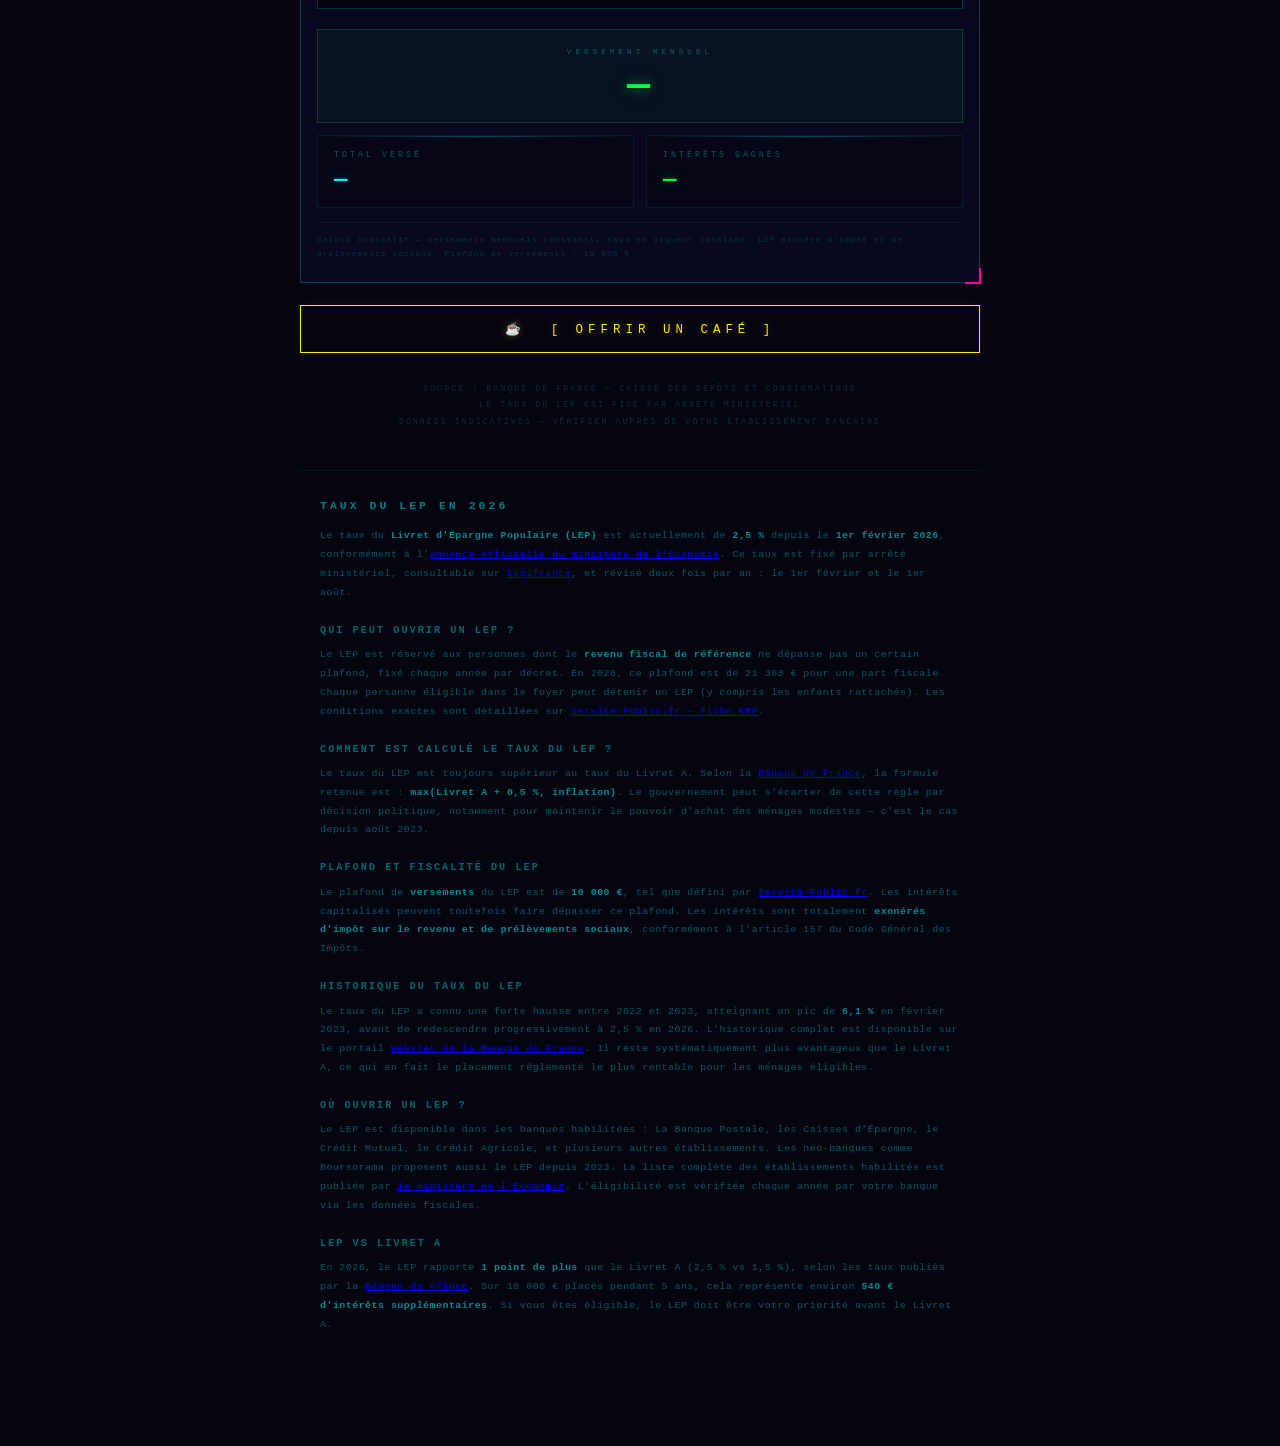
==== commit b631efff: "feat: page comparatif Livret A vs LEP — tableau, simulateur, FAQ schema.org Co-Authored-By: Claude S" ====
--- a/lep.html
+++ b/lep.html
@@ -66,6 +66,8 @@
             <a href="index.html" class="page-nav-link">LIVRET A</a>
             <span class="page-nav-sep">//</span>
             <a href="lep.html" class="page-nav-link active" aria-current="page">L.E.P.</a>
+            <span class="page-nav-sep">//</span>
+            <a href="livret-a-vs-lep.html" class="page-nav-link">COMPARATIF</a>
         </nav>
 
         <div class="status-bar" aria-label="Barre de statut système">
